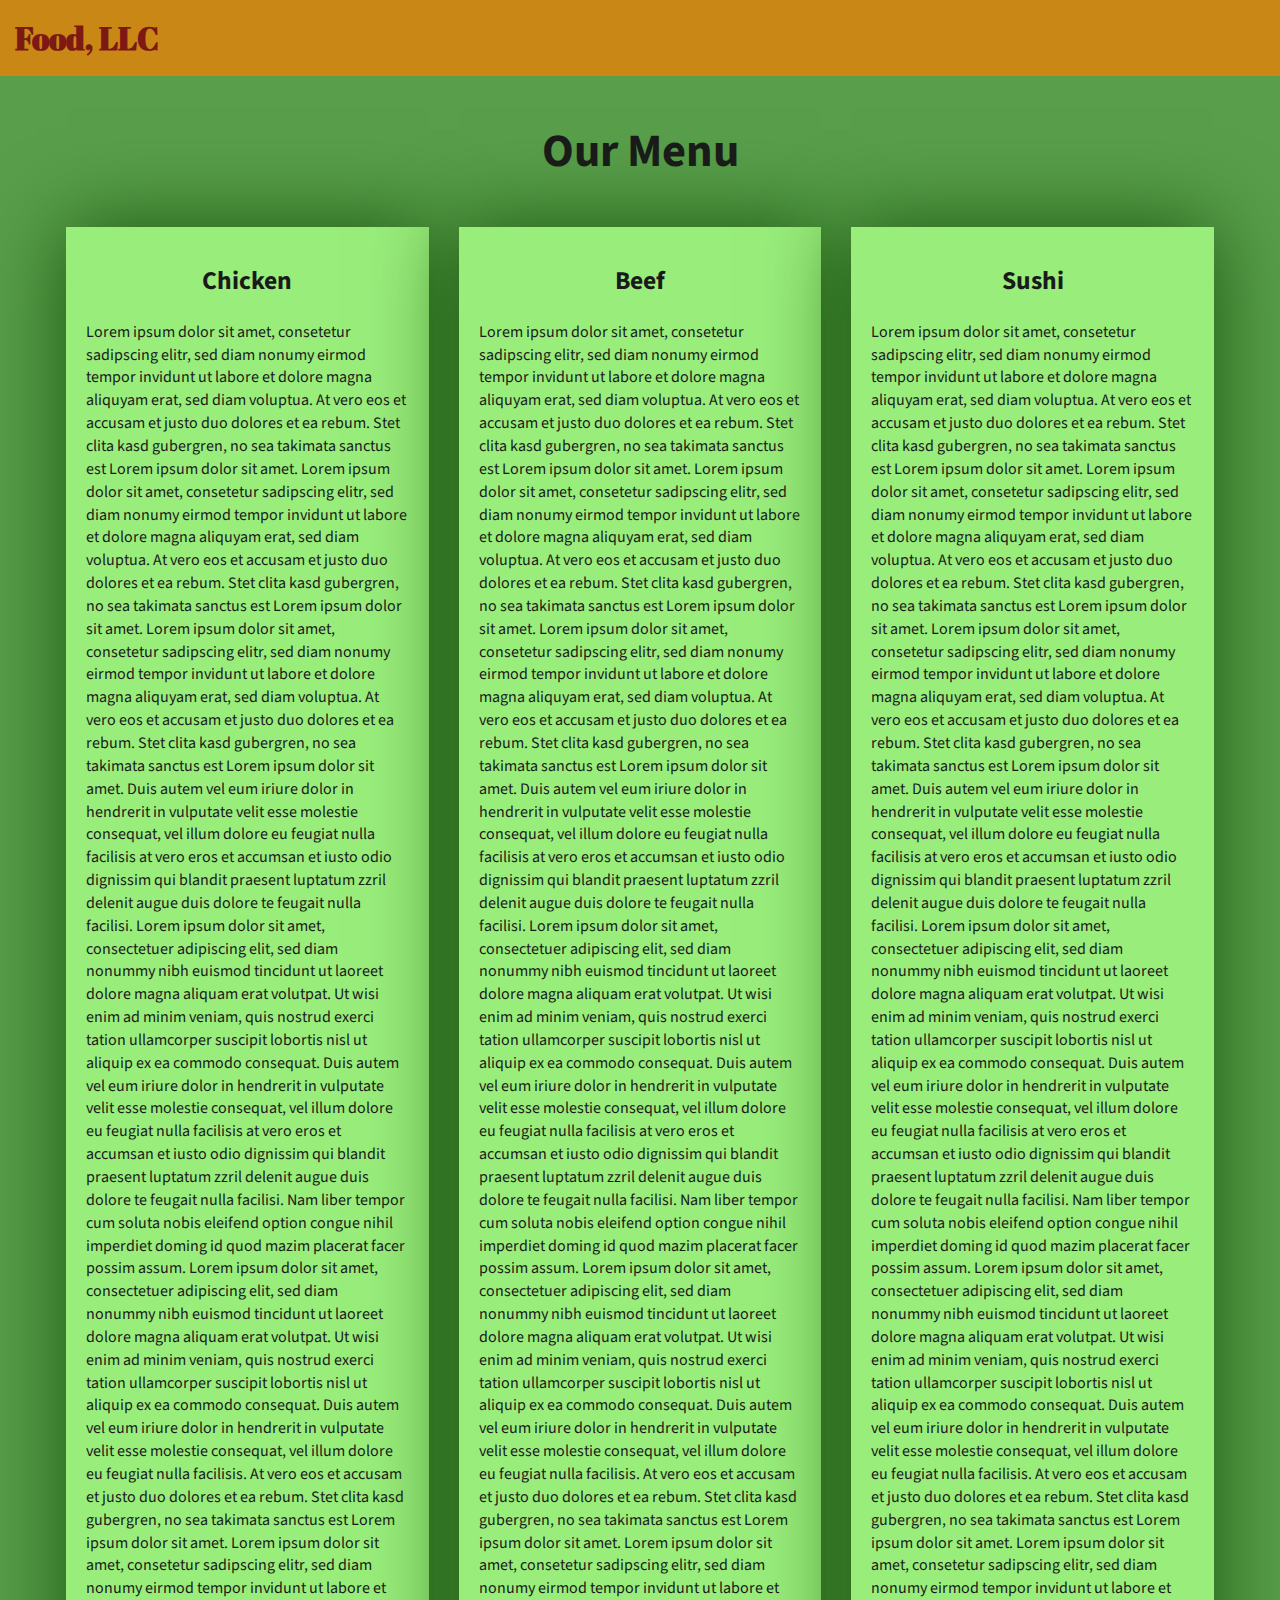
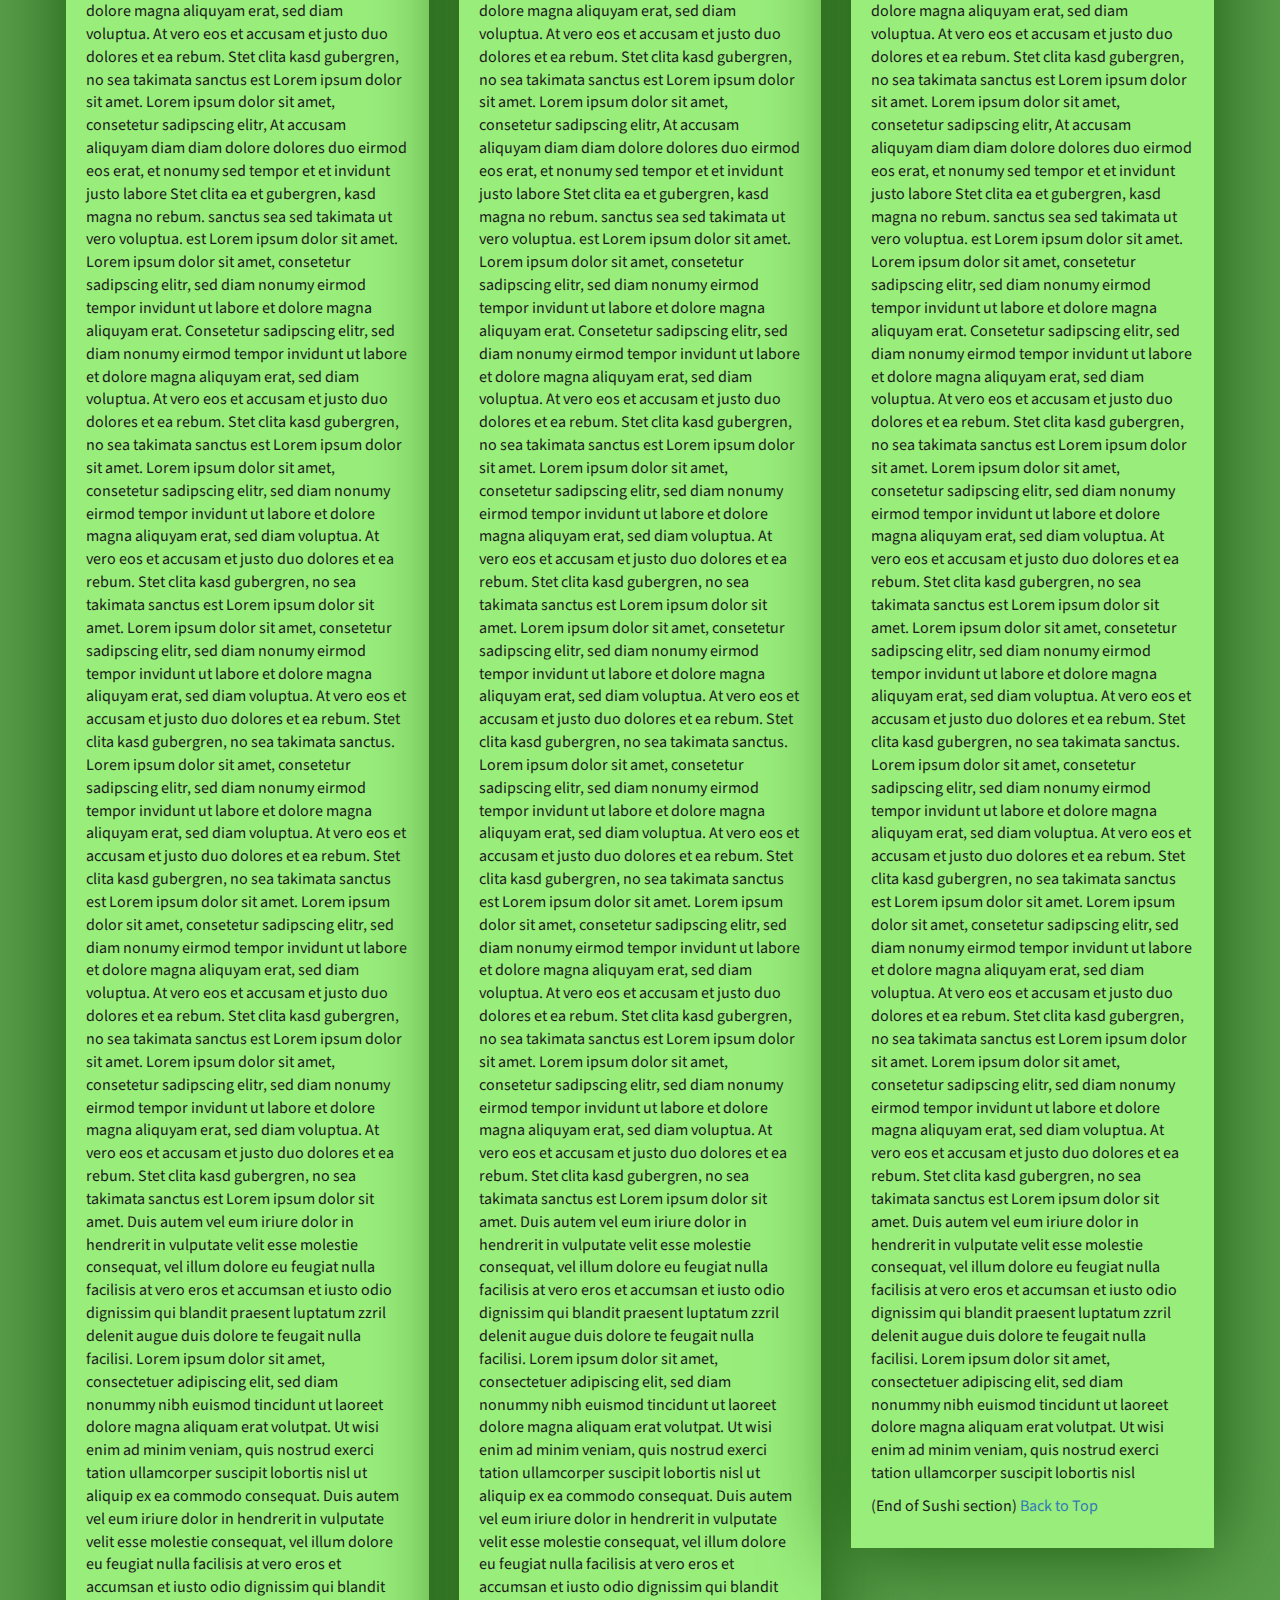
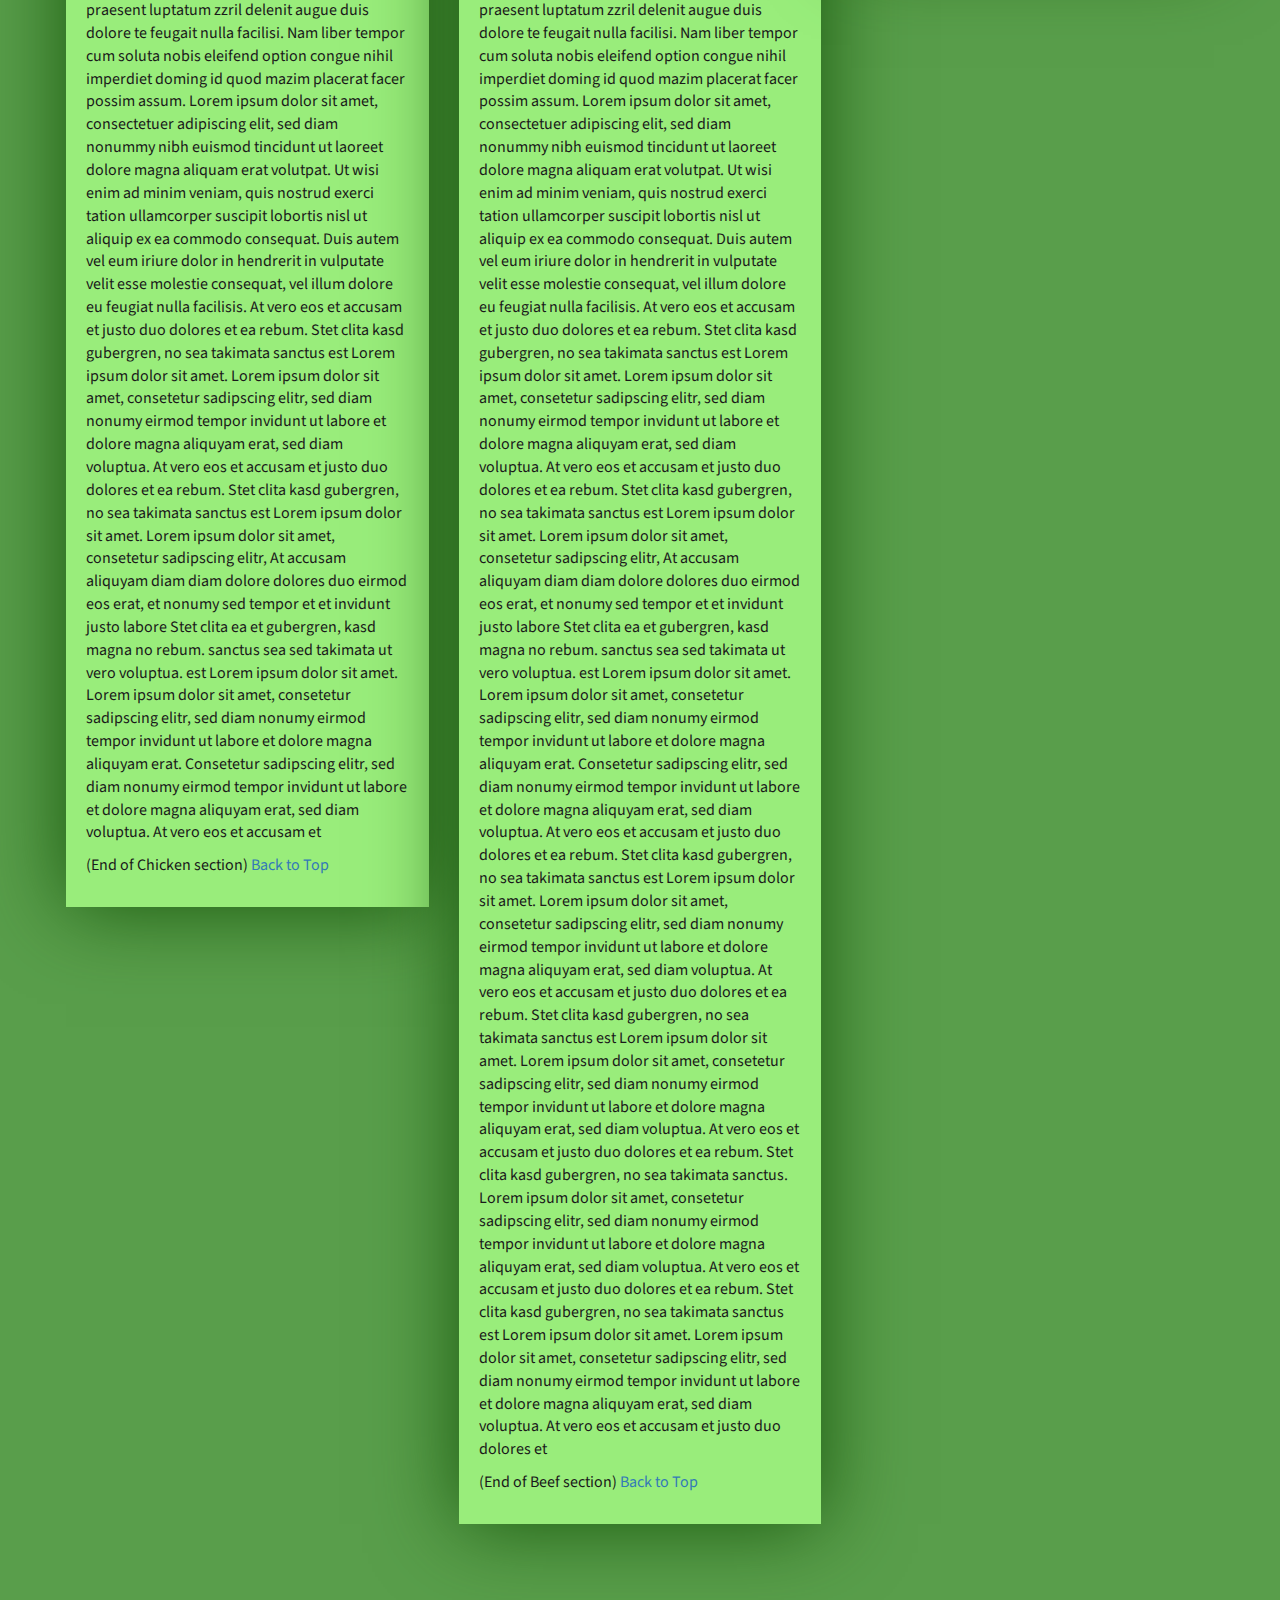
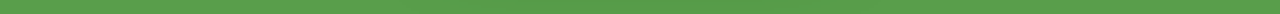
==== module-3-assignment/index.html @ 47052e74 "Assigment 3" ====
<!DOCTYPE html>
<html>

<head>
    <meta charset="utf-8">
    <meta http-equiv="X-UA-Compatible" content="IE=edge">
    <meta name="viewport" content="width=device-width, initial-scale=1">
    <title>Assignment Solution for Module 3</title>
    <link rel="stylesheet" href="css/bootstrap.min.css">
    <link rel="stylesheet" href="css/cssfile.css">
    <link href="https://fonts.googleapis.com/css?family=Source+Sans+Pro" rel="stylesheet">
    <link href="https://fonts.googleapis.com/css?family=Abril+Fatface" rel="stylesheet">

    <!-- HTML5 shim and Respond.js for IE8 support of HTML5 elements and media queries -->
    <!-- WARNING: Respond.js doesn't work if you view the page via file:// -->
    <!--[if lt IE 9]>
      <script src="https://oss.maxcdn.com/html5shiv/3.7.2/html5shiv.min.js"></script>
      <script src="https://oss.maxcdn.com/respond/1.4.2/respond.min.js"></script>
    <![endif]-->
</head>

<body>
    <header>
        <nav id="header-nav" class="navbar navbar-default">
            <div class="container-fluid">
                <div class="navbar-header">
                    <div class="navbar-brand">
                        <a href="index.html"><h1>Food, LLC</h1></a>
                    </div>

                    <button type="button" class="navbar-toggle collapsed visible-xs" data-toggle="collapse" data-target="#collapsable-nav" aria-expanded="false">
                        <span class="sr-only">Toggle navigation</span>
                        <span class="icon-bar"></span>
                        <span class="icon-bar"></span>
                        <span class="icon-bar"></span>
                    </button>
                </div>

                <div id="collapsable-nav" class="collapse navbar-collapse">
                    <ul id="nav-list" class="nav navbar-nav navbar-right visible-xs text-center">
                        <li>
                            <a href="#chicken-tile"><br class="hidden-xs"> Chicken</a>
                        </li>
                        <li>
                            <a href="#beef-tile"><br class="hidden-xs"> Beef</a>
                        </li>
                        <li>
                            <a href="#sushi-tile"><br class="hidden-xs"> Sushi</a>
                        </li>
                    </ul>
                </div>
            </div>
        </nav>
    </header>

    <div id="main-content" class="container">
        <h2 id="top-heading" class="text-center">Our Menu</h2>
        <div id="home-tiles" class="row">
            <div class="col-md-4 col-sm-6 col-xs-12">
                <div id="chicken-tile">
                    <section>
                        <h3 class="text-center">Chicken</h3>
                        <p>
                            Lorem ipsum dolor sit amet, consetetur sadipscing elitr, sed diam nonumy eirmod tempor invidunt ut labore et dolore magna aliquyam erat, sed diam voluptua. At vero eos et accusam et justo duo dolores et ea rebum. Stet clita kasd gubergren, no sea takimata
                            sanctus est Lorem ipsum dolor sit amet. Lorem ipsum dolor sit amet, consetetur sadipscing elitr, sed diam nonumy eirmod tempor invidunt ut labore et dolore magna aliquyam erat, sed diam voluptua. At vero eos et accusam et justo
                            duo dolores et ea rebum. Stet clita kasd gubergren, no sea takimata sanctus est Lorem ipsum dolor sit amet. Lorem ipsum dolor sit amet, consetetur sadipscing elitr, sed diam nonumy eirmod tempor invidunt ut labore et dolore
                            magna aliquyam erat, sed diam voluptua. At vero eos et accusam et justo duo dolores et ea rebum. Stet clita kasd gubergren, no sea takimata sanctus est Lorem ipsum dolor sit amet. Duis autem vel eum iriure dolor in hendrerit
                            in vulputate velit esse molestie consequat, vel illum dolore eu feugiat nulla facilisis at vero eros et accumsan et iusto odio dignissim qui blandit praesent luptatum zzril delenit augue duis dolore te feugait nulla facilisi.
                            Lorem ipsum dolor sit amet, consectetuer adipiscing elit, sed diam nonummy nibh euismod tincidunt ut laoreet dolore magna aliquam erat volutpat. Ut wisi enim ad minim veniam, quis nostrud exerci tation ullamcorper suscipit
                            lobortis nisl ut aliquip ex ea commodo consequat. Duis autem vel eum iriure dolor in hendrerit in vulputate velit esse molestie consequat, vel illum dolore eu feugiat nulla facilisis at vero eros et accumsan et iusto odio dignissim
                            qui blandit praesent luptatum zzril delenit augue duis dolore te feugait nulla facilisi. Nam liber tempor cum soluta nobis eleifend option congue nihil imperdiet doming id quod mazim placerat facer possim assum. Lorem ipsum
                            dolor sit amet, consectetuer adipiscing elit, sed diam nonummy nibh euismod tincidunt ut laoreet dolore magna aliquam erat volutpat. Ut wisi enim ad minim veniam, quis nostrud exerci tation ullamcorper suscipit lobortis nisl
                            ut aliquip ex ea commodo consequat. Duis autem vel eum iriure dolor in hendrerit in vulputate velit esse molestie consequat, vel illum dolore eu feugiat nulla facilisis. At vero eos et accusam et justo duo dolores et ea rebum.
                            Stet clita kasd gubergren, no sea takimata sanctus est Lorem ipsum dolor sit amet. Lorem ipsum dolor sit amet, consetetur sadipscing elitr, sed diam nonumy eirmod tempor invidunt ut labore et dolore magna aliquyam erat, sed
                            diam voluptua. At vero eos et accusam et justo duo dolores et ea rebum. Stet clita kasd gubergren, no sea takimata sanctus est Lorem ipsum dolor sit amet. Lorem ipsum dolor sit amet, consetetur sadipscing elitr, At accusam
                            aliquyam diam diam dolore dolores duo eirmod eos erat, et nonumy sed tempor et et invidunt justo labore Stet clita ea et gubergren, kasd magna no rebum. sanctus sea sed takimata ut vero voluptua. est Lorem ipsum dolor sit amet.
                            Lorem ipsum dolor sit amet, consetetur sadipscing elitr, sed diam nonumy eirmod tempor invidunt ut labore et dolore magna aliquyam erat. Consetetur sadipscing elitr, sed diam nonumy eirmod tempor invidunt ut labore et dolore
                            magna aliquyam erat, sed diam voluptua. At vero eos et accusam et justo duo dolores et ea rebum. Stet clita kasd gubergren, no sea takimata sanctus est Lorem ipsum dolor sit amet. Lorem ipsum dolor sit amet, consetetur sadipscing
                            elitr, sed diam nonumy eirmod tempor invidunt ut labore et dolore magna aliquyam erat, sed diam voluptua. At vero eos et accusam et justo duo dolores et ea rebum. Stet clita kasd gubergren, no sea takimata sanctus est Lorem
                            ipsum dolor sit amet. Lorem ipsum dolor sit amet, consetetur sadipscing elitr, sed diam nonumy eirmod tempor invidunt ut labore et dolore magna aliquyam erat, sed diam voluptua. At vero eos et accusam et justo duo dolores et
                            ea rebum. Stet clita kasd gubergren, no sea takimata sanctus. Lorem ipsum dolor sit amet, consetetur sadipscing elitr, sed diam nonumy eirmod tempor invidunt ut labore et dolore magna aliquyam erat, sed diam voluptua. At vero
                            eos et accusam et justo duo dolores et ea rebum. Stet clita kasd gubergren, no sea takimata sanctus est Lorem ipsum dolor sit amet. Lorem ipsum dolor sit amet, consetetur sadipscing elitr, sed diam nonumy eirmod tempor invidunt
                            ut labore et dolore magna aliquyam erat, sed diam voluptua. At vero eos et accusam et justo duo dolores et ea rebum. Stet clita kasd gubergren, no sea takimata sanctus est Lorem ipsum dolor sit amet. Lorem ipsum dolor sit amet,
                            consetetur sadipscing elitr, sed diam nonumy eirmod tempor invidunt ut labore et dolore magna aliquyam erat, sed diam voluptua. At vero eos et accusam et justo duo dolores et ea rebum. Stet clita kasd gubergren, no sea takimata
                            sanctus est Lorem ipsum dolor sit amet. Duis autem vel eum iriure dolor in hendrerit in vulputate velit esse molestie consequat, vel illum dolore eu feugiat nulla facilisis at vero eros et accumsan et iusto odio dignissim qui
                            blandit praesent luptatum zzril delenit augue duis dolore te feugait nulla facilisi. Lorem ipsum dolor sit amet, consectetuer adipiscing elit, sed diam nonummy nibh euismod tincidunt ut laoreet dolore magna aliquam erat volutpat.
                            Ut wisi enim ad minim veniam, quis nostrud exerci tation ullamcorper suscipit lobortis nisl ut aliquip ex ea commodo consequat. Duis autem vel eum iriure dolor in hendrerit in vulputate velit esse molestie consequat, vel illum
                            dolore eu feugiat nulla facilisis at vero eros et accumsan et iusto odio dignissim qui blandit praesent luptatum zzril delenit augue duis dolore te feugait nulla facilisi. Nam liber tempor cum soluta nobis eleifend option congue
                            nihil imperdiet doming id quod mazim placerat facer possim assum. Lorem ipsum dolor sit amet, consectetuer adipiscing elit, sed diam nonummy nibh euismod tincidunt ut laoreet dolore magna aliquam erat volutpat. Ut wisi enim
                            ad minim veniam, quis nostrud exerci tation ullamcorper suscipit lobortis nisl ut aliquip ex ea commodo consequat. Duis autem vel eum iriure dolor in hendrerit in vulputate velit esse molestie consequat, vel illum dolore eu
                            feugiat nulla facilisis. At vero eos et accusam et justo duo dolores et ea rebum. Stet clita kasd gubergren, no sea takimata sanctus est Lorem ipsum dolor sit amet. Lorem ipsum dolor sit amet, consetetur sadipscing elitr, sed
                            diam nonumy eirmod tempor invidunt ut labore et dolore magna aliquyam erat, sed diam voluptua. At vero eos et accusam et justo duo dolores et ea rebum. Stet clita kasd gubergren, no sea takimata sanctus est Lorem ipsum dolor
                            sit amet. Lorem ipsum dolor sit amet, consetetur sadipscing elitr, At accusam aliquyam diam diam dolore dolores duo eirmod eos erat, et nonumy sed tempor et et invidunt justo labore Stet clita ea et gubergren, kasd magna no
                            rebum. sanctus sea sed takimata ut vero voluptua. est Lorem ipsum dolor sit amet. Lorem ipsum dolor sit amet, consetetur sadipscing elitr, sed diam nonumy eirmod tempor invidunt ut labore et dolore magna aliquyam erat. Consetetur
                            sadipscing elitr, sed diam nonumy eirmod tempor invidunt ut labore et dolore magna aliquyam erat, sed diam voluptua. At vero eos et accusam et
                        </p>
                        <p>
                            (End of Chicken section) <a href="#top-heading">Back to Top</a>
                        </p>
                    </section>
                </div>
            </div>
            <div class="col-md-4 col-sm-6 col-xs-12">
                <div id="beef-tile">
                    <section>
                        <h3 class="text-center">Beef</h3>
                        <p>
                            Lorem ipsum dolor sit amet, consetetur sadipscing elitr, sed diam nonumy eirmod tempor invidunt ut labore et dolore magna aliquyam erat, sed diam voluptua. At vero eos et accusam et justo duo dolores et ea rebum. Stet clita kasd gubergren, no sea takimata
                            sanctus est Lorem ipsum dolor sit amet. Lorem ipsum dolor sit amet, consetetur sadipscing elitr, sed diam nonumy eirmod tempor invidunt ut labore et dolore magna aliquyam erat, sed diam voluptua. At vero eos et accusam et justo
                            duo dolores et ea rebum. Stet clita kasd gubergren, no sea takimata sanctus est Lorem ipsum dolor sit amet. Lorem ipsum dolor sit amet, consetetur sadipscing elitr, sed diam nonumy eirmod tempor invidunt ut labore et dolore
                            magna aliquyam erat, sed diam voluptua. At vero eos et accusam et justo duo dolores et ea rebum. Stet clita kasd gubergren, no sea takimata sanctus est Lorem ipsum dolor sit amet. Duis autem vel eum iriure dolor in hendrerit
                            in vulputate velit esse molestie consequat, vel illum dolore eu feugiat nulla facilisis at vero eros et accumsan et iusto odio dignissim qui blandit praesent luptatum zzril delenit augue duis dolore te feugait nulla facilisi.
                            Lorem ipsum dolor sit amet, consectetuer adipiscing elit, sed diam nonummy nibh euismod tincidunt ut laoreet dolore magna aliquam erat volutpat. Ut wisi enim ad minim veniam, quis nostrud exerci tation ullamcorper suscipit
                            lobortis nisl ut aliquip ex ea commodo consequat. Duis autem vel eum iriure dolor in hendrerit in vulputate velit esse molestie consequat, vel illum dolore eu feugiat nulla facilisis at vero eros et accumsan et iusto odio dignissim
                            qui blandit praesent luptatum zzril delenit augue duis dolore te feugait nulla facilisi. Nam liber tempor cum soluta nobis eleifend option congue nihil imperdiet doming id quod mazim placerat facer possim assum. Lorem ipsum
                            dolor sit amet, consectetuer adipiscing elit, sed diam nonummy nibh euismod tincidunt ut laoreet dolore magna aliquam erat volutpat. Ut wisi enim ad minim veniam, quis nostrud exerci tation ullamcorper suscipit lobortis nisl
                            ut aliquip ex ea commodo consequat. Duis autem vel eum iriure dolor in hendrerit in vulputate velit esse molestie consequat, vel illum dolore eu feugiat nulla facilisis. At vero eos et accusam et justo duo dolores et ea rebum.
                            Stet clita kasd gubergren, no sea takimata sanctus est Lorem ipsum dolor sit amet. Lorem ipsum dolor sit amet, consetetur sadipscing elitr, sed diam nonumy eirmod tempor invidunt ut labore et dolore magna aliquyam erat, sed
                            diam voluptua. At vero eos et accusam et justo duo dolores et ea rebum. Stet clita kasd gubergren, no sea takimata sanctus est Lorem ipsum dolor sit amet. Lorem ipsum dolor sit amet, consetetur sadipscing elitr, At accusam
                            aliquyam diam diam dolore dolores duo eirmod eos erat, et nonumy sed tempor et et invidunt justo labore Stet clita ea et gubergren, kasd magna no rebum. sanctus sea sed takimata ut vero voluptua. est Lorem ipsum dolor sit amet.
                            Lorem ipsum dolor sit amet, consetetur sadipscing elitr, sed diam nonumy eirmod tempor invidunt ut labore et dolore magna aliquyam erat. Consetetur sadipscing elitr, sed diam nonumy eirmod tempor invidunt ut labore et dolore
                            magna aliquyam erat, sed diam voluptua. At vero eos et accusam et justo duo dolores et ea rebum. Stet clita kasd gubergren, no sea takimata sanctus est Lorem ipsum dolor sit amet. Lorem ipsum dolor sit amet, consetetur sadipscing
                            elitr, sed diam nonumy eirmod tempor invidunt ut labore et dolore magna aliquyam erat, sed diam voluptua. At vero eos et accusam et justo duo dolores et ea rebum. Stet clita kasd gubergren, no sea takimata sanctus est Lorem
                            ipsum dolor sit amet. Lorem ipsum dolor sit amet, consetetur sadipscing elitr, sed diam nonumy eirmod tempor invidunt ut labore et dolore magna aliquyam erat, sed diam voluptua. At vero eos et accusam et justo duo dolores et
                            ea rebum. Stet clita kasd gubergren, no sea takimata sanctus. Lorem ipsum dolor sit amet, consetetur sadipscing elitr, sed diam nonumy eirmod tempor invidunt ut labore et dolore magna aliquyam erat, sed diam voluptua. At vero
                            eos et accusam et justo duo dolores et ea rebum. Stet clita kasd gubergren, no sea takimata sanctus est Lorem ipsum dolor sit amet. Lorem ipsum dolor sit amet, consetetur sadipscing elitr, sed diam nonumy eirmod tempor invidunt
                            ut labore et dolore magna aliquyam erat, sed diam voluptua. At vero eos et accusam et justo duo dolores et ea rebum. Stet clita kasd gubergren, no sea takimata sanctus est Lorem ipsum dolor sit amet. Lorem ipsum dolor sit amet,
                            consetetur sadipscing elitr, sed diam nonumy eirmod tempor invidunt ut labore et dolore magna aliquyam erat, sed diam voluptua. At vero eos et accusam et justo duo dolores et ea rebum. Stet clita kasd gubergren, no sea takimata
                            sanctus est Lorem ipsum dolor sit amet. Duis autem vel eum iriure dolor in hendrerit in vulputate velit esse molestie consequat, vel illum dolore eu feugiat nulla facilisis at vero eros et accumsan et iusto odio dignissim qui
                            blandit praesent luptatum zzril delenit augue duis dolore te feugait nulla facilisi. Lorem ipsum dolor sit amet, consectetuer adipiscing elit, sed diam nonummy nibh euismod tincidunt ut laoreet dolore magna aliquam erat volutpat.
                            Ut wisi enim ad minim veniam, quis nostrud exerci tation ullamcorper suscipit lobortis nisl ut aliquip ex ea commodo consequat. Duis autem vel eum iriure dolor in hendrerit in vulputate velit esse molestie consequat, vel illum
                            dolore eu feugiat nulla facilisis at vero eros et accumsan et iusto odio dignissim qui blandit praesent luptatum zzril delenit augue duis dolore te feugait nulla facilisi. Nam liber tempor cum soluta nobis eleifend option congue
                            nihil imperdiet doming id quod mazim placerat facer possim assum. Lorem ipsum dolor sit amet, consectetuer adipiscing elit, sed diam nonummy nibh euismod tincidunt ut laoreet dolore magna aliquam erat volutpat. Ut wisi enim
                            ad minim veniam, quis nostrud exerci tation ullamcorper suscipit lobortis nisl ut aliquip ex ea commodo consequat. Duis autem vel eum iriure dolor in hendrerit in vulputate velit esse molestie consequat, vel illum dolore eu
                            feugiat nulla facilisis. At vero eos et accusam et justo duo dolores et ea rebum. Stet clita kasd gubergren, no sea takimata sanctus est Lorem ipsum dolor sit amet. Lorem ipsum dolor sit amet, consetetur sadipscing elitr, sed
                            diam nonumy eirmod tempor invidunt ut labore et dolore magna aliquyam erat, sed diam voluptua. At vero eos et accusam et justo duo dolores et ea rebum. Stet clita kasd gubergren, no sea takimata sanctus est Lorem ipsum dolor
                            sit amet. Lorem ipsum dolor sit amet, consetetur sadipscing elitr, At accusam aliquyam diam diam dolore dolores duo eirmod eos erat, et nonumy sed tempor et et invidunt justo labore Stet clita ea et gubergren, kasd magna no
                            rebum. sanctus sea sed takimata ut vero voluptua. est Lorem ipsum dolor sit amet. Lorem ipsum dolor sit amet, consetetur sadipscing elitr, sed diam nonumy eirmod tempor invidunt ut labore et dolore magna aliquyam erat. Consetetur
                            sadipscing elitr, sed diam nonumy eirmod tempor invidunt ut labore et dolore magna aliquyam erat, sed diam voluptua. At vero eos et accusam et justo duo dolores et ea rebum. Stet clita kasd gubergren, no sea takimata sanctus
                            est Lorem ipsum dolor sit amet. Lorem ipsum dolor sit amet, consetetur sadipscing elitr, sed diam nonumy eirmod tempor invidunt ut labore et dolore magna aliquyam erat, sed diam voluptua. At vero eos et accusam et justo duo
                            dolores et ea rebum. Stet clita kasd gubergren, no sea takimata sanctus est Lorem ipsum dolor sit amet. Lorem ipsum dolor sit amet, consetetur sadipscing elitr, sed diam nonumy eirmod tempor invidunt ut labore et dolore magna
                            aliquyam erat, sed diam voluptua. At vero eos et accusam et justo duo dolores et ea rebum. Stet clita kasd gubergren, no sea takimata sanctus. Lorem ipsum dolor sit amet, consetetur sadipscing elitr, sed diam nonumy eirmod
                            tempor invidunt ut labore et dolore magna aliquyam erat, sed diam voluptua. At vero eos et accusam et justo duo dolores et ea rebum. Stet clita kasd gubergren, no sea takimata sanctus est Lorem ipsum dolor sit amet. Lorem ipsum
                            dolor sit amet, consetetur sadipscing elitr, sed diam nonumy eirmod tempor invidunt ut labore et dolore magna aliquyam erat, sed diam voluptua. At vero eos et accusam et justo duo dolores et
                        </p>
                        <p>
                            (End of Beef section) <a href="#top-heading">Back to Top</a>
                        </p>
                    </section>
                </div>
            </div>
            <!-- <div class="clearfix visible-md-block"></div> -->
            <div class="col-md-4 col-sm-12 col-xs-12">
                <div id="sushi-tile">
                    <section>
                        <h3 class="text-center">Sushi</h3>
                        <p>
                            Lorem ipsum dolor sit amet, consetetur sadipscing elitr, sed diam nonumy eirmod tempor invidunt ut labore et dolore magna aliquyam erat, sed diam voluptua. At vero eos et accusam et justo duo dolores et ea rebum. Stet clita kasd gubergren, no sea takimata
                            sanctus est Lorem ipsum dolor sit amet. Lorem ipsum dolor sit amet, consetetur sadipscing elitr, sed diam nonumy eirmod tempor invidunt ut labore et dolore magna aliquyam erat, sed diam voluptua. At vero eos et accusam et justo
                            duo dolores et ea rebum. Stet clita kasd gubergren, no sea takimata sanctus est Lorem ipsum dolor sit amet. Lorem ipsum dolor sit amet, consetetur sadipscing elitr, sed diam nonumy eirmod tempor invidunt ut labore et dolore
                            magna aliquyam erat, sed diam voluptua. At vero eos et accusam et justo duo dolores et ea rebum. Stet clita kasd gubergren, no sea takimata sanctus est Lorem ipsum dolor sit amet. Duis autem vel eum iriure dolor in hendrerit
                            in vulputate velit esse molestie consequat, vel illum dolore eu feugiat nulla facilisis at vero eros et accumsan et iusto odio dignissim qui blandit praesent luptatum zzril delenit augue duis dolore te feugait nulla facilisi.
                            Lorem ipsum dolor sit amet, consectetuer adipiscing elit, sed diam nonummy nibh euismod tincidunt ut laoreet dolore magna aliquam erat volutpat. Ut wisi enim ad minim veniam, quis nostrud exerci tation ullamcorper suscipit
                            lobortis nisl ut aliquip ex ea commodo consequat. Duis autem vel eum iriure dolor in hendrerit in vulputate velit esse molestie consequat, vel illum dolore eu feugiat nulla facilisis at vero eros et accumsan et iusto odio dignissim
                            qui blandit praesent luptatum zzril delenit augue duis dolore te feugait nulla facilisi. Nam liber tempor cum soluta nobis eleifend option congue nihil imperdiet doming id quod mazim placerat facer possim assum. Lorem ipsum
                            dolor sit amet, consectetuer adipiscing elit, sed diam nonummy nibh euismod tincidunt ut laoreet dolore magna aliquam erat volutpat. Ut wisi enim ad minim veniam, quis nostrud exerci tation ullamcorper suscipit lobortis nisl
                            ut aliquip ex ea commodo consequat. Duis autem vel eum iriure dolor in hendrerit in vulputate velit esse molestie consequat, vel illum dolore eu feugiat nulla facilisis. At vero eos et accusam et justo duo dolores et ea rebum.
                            Stet clita kasd gubergren, no sea takimata sanctus est Lorem ipsum dolor sit amet. Lorem ipsum dolor sit amet, consetetur sadipscing elitr, sed diam nonumy eirmod tempor invidunt ut labore et dolore magna aliquyam erat, sed
                            diam voluptua. At vero eos et accusam et justo duo dolores et ea rebum. Stet clita kasd gubergren, no sea takimata sanctus est Lorem ipsum dolor sit amet. Lorem ipsum dolor sit amet, consetetur sadipscing elitr, At accusam
                            aliquyam diam diam dolore dolores duo eirmod eos erat, et nonumy sed tempor et et invidunt justo labore Stet clita ea et gubergren, kasd magna no rebum. sanctus sea sed takimata ut vero voluptua. est Lorem ipsum dolor sit amet.
                            Lorem ipsum dolor sit amet, consetetur sadipscing elitr, sed diam nonumy eirmod tempor invidunt ut labore et dolore magna aliquyam erat. Consetetur sadipscing elitr, sed diam nonumy eirmod tempor invidunt ut labore et dolore
                            magna aliquyam erat, sed diam voluptua. At vero eos et accusam et justo duo dolores et ea rebum. Stet clita kasd gubergren, no sea takimata sanctus est Lorem ipsum dolor sit amet. Lorem ipsum dolor sit amet, consetetur sadipscing
                            elitr, sed diam nonumy eirmod tempor invidunt ut labore et dolore magna aliquyam erat, sed diam voluptua. At vero eos et accusam et justo duo dolores et ea rebum. Stet clita kasd gubergren, no sea takimata sanctus est Lorem
                            ipsum dolor sit amet. Lorem ipsum dolor sit amet, consetetur sadipscing elitr, sed diam nonumy eirmod tempor invidunt ut labore et dolore magna aliquyam erat, sed diam voluptua. At vero eos et accusam et justo duo dolores et
                            ea rebum. Stet clita kasd gubergren, no sea takimata sanctus. Lorem ipsum dolor sit amet, consetetur sadipscing elitr, sed diam nonumy eirmod tempor invidunt ut labore et dolore magna aliquyam erat, sed diam voluptua. At vero
                            eos et accusam et justo duo dolores et ea rebum. Stet clita kasd gubergren, no sea takimata sanctus est Lorem ipsum dolor sit amet. Lorem ipsum dolor sit amet, consetetur sadipscing elitr, sed diam nonumy eirmod tempor invidunt
                            ut labore et dolore magna aliquyam erat, sed diam voluptua. At vero eos et accusam et justo duo dolores et ea rebum. Stet clita kasd gubergren, no sea takimata sanctus est Lorem ipsum dolor sit amet. Lorem ipsum dolor sit amet,
                            consetetur sadipscing elitr, sed diam nonumy eirmod tempor invidunt ut labore et dolore magna aliquyam erat, sed diam voluptua. At vero eos et accusam et justo duo dolores et ea rebum. Stet clita kasd gubergren, no sea takimata
                            sanctus est Lorem ipsum dolor sit amet. Duis autem vel eum iriure dolor in hendrerit in vulputate velit esse molestie consequat, vel illum dolore eu feugiat nulla facilisis at vero eros et accumsan et iusto odio dignissim qui
                            blandit praesent luptatum zzril delenit augue duis dolore te feugait nulla facilisi. Lorem ipsum dolor sit amet, consectetuer adipiscing elit, sed diam nonummy nibh euismod tincidunt ut laoreet dolore magna aliquam erat volutpat.
                            Ut wisi enim ad minim veniam, quis nostrud exerci tation ullamcorper suscipit lobortis nisl
                        </p>
                        <p>
                            (End of Sushi section) <a href="#top-heading">Back to Top</a>
                        </p>
                    </section>
                </div>
            </div>
            <!-- <div class="clearfix visible-lg-block"></div> -->
        </div>
    </div>
    <div class="clearfix visible-lg-block"></div>


    <!-- jQuery (Bootstrap JS plugins depend on it) -->
    <script src="js/jquery-3.1.1.min.js"></script>
    <script src="js/bootstrap.min.js"></script>
    <!-- <script src="js/script.js"></script> -->

</body>

</html>
---- module-3-assignment/css/cssfile.css ----
body {
    font-size: 16px;
    font-family: 'Source Sans Pro', sans-serif;
    color: #1a1a1a;
    background-color: #599e4b;
}


/** HEADER **/

#header-nav {
    background-color: #c98715;
    border-radius: 0;
    border: 0;
}

#header-nav button {
    margin-top: 22px;
}

.navbar-default .navbar-toggle:focus, .navbar-default .navbar-toggle:hover {
    background-color: #fce29e;
}

.navbar-collapse {
    border-top: 0;
}

.navbar-brand, .navbar-nav li a {
    line-height: 76px;
    height: 76px;
    padding-top: 0;
}

.navbar-brand h1 {
    color: #7d1913;
    font-family: 'Abril Fatface', cursive;
    font-weight: bolder;
    font-size: 1.8em;
}

.navbar-brand a:hover {
    text-decoration: none;
    text-shadow: 1px 1px 1px #fe9797;
}

#nav-list {
    background-color: #e4af34;
}

#nav-list a {
    /*text-align: center;*/
    font-weight: bolder;
    color: #282828;
    font-size: 1.2em;
}

#nav-list a:hover {
    color: #202020;
    background-color: #fce29e;
}

.navbar-header button.navbar-toggle, .navbar-header .icon-bar {
    border: 1px solid #7d1913;
}


/** END HEADER */


/** HOME PAGE **/

#main-content {
    width: 92%;
    margin-bottom: 30px;
}

#main-content h2 {
    font-size: 2.9em;
    font-weight: bold;
    margin-top: 30px;
    margin-bottom: 50px;
}

#main-content h3 {
    font-size: 1.6em;
    font-weight: bold;
    margin-bottom: 1em;
}

#chicken-tile, #beef-tile, #sushi-tile {
    width: 100%;
    padding: 20px;
    background-color: #99ed7b;
    margin-bottom: 60px;
    box-shadow: 0 0 80px #18580b;
}


/** END HOME PAGE **/
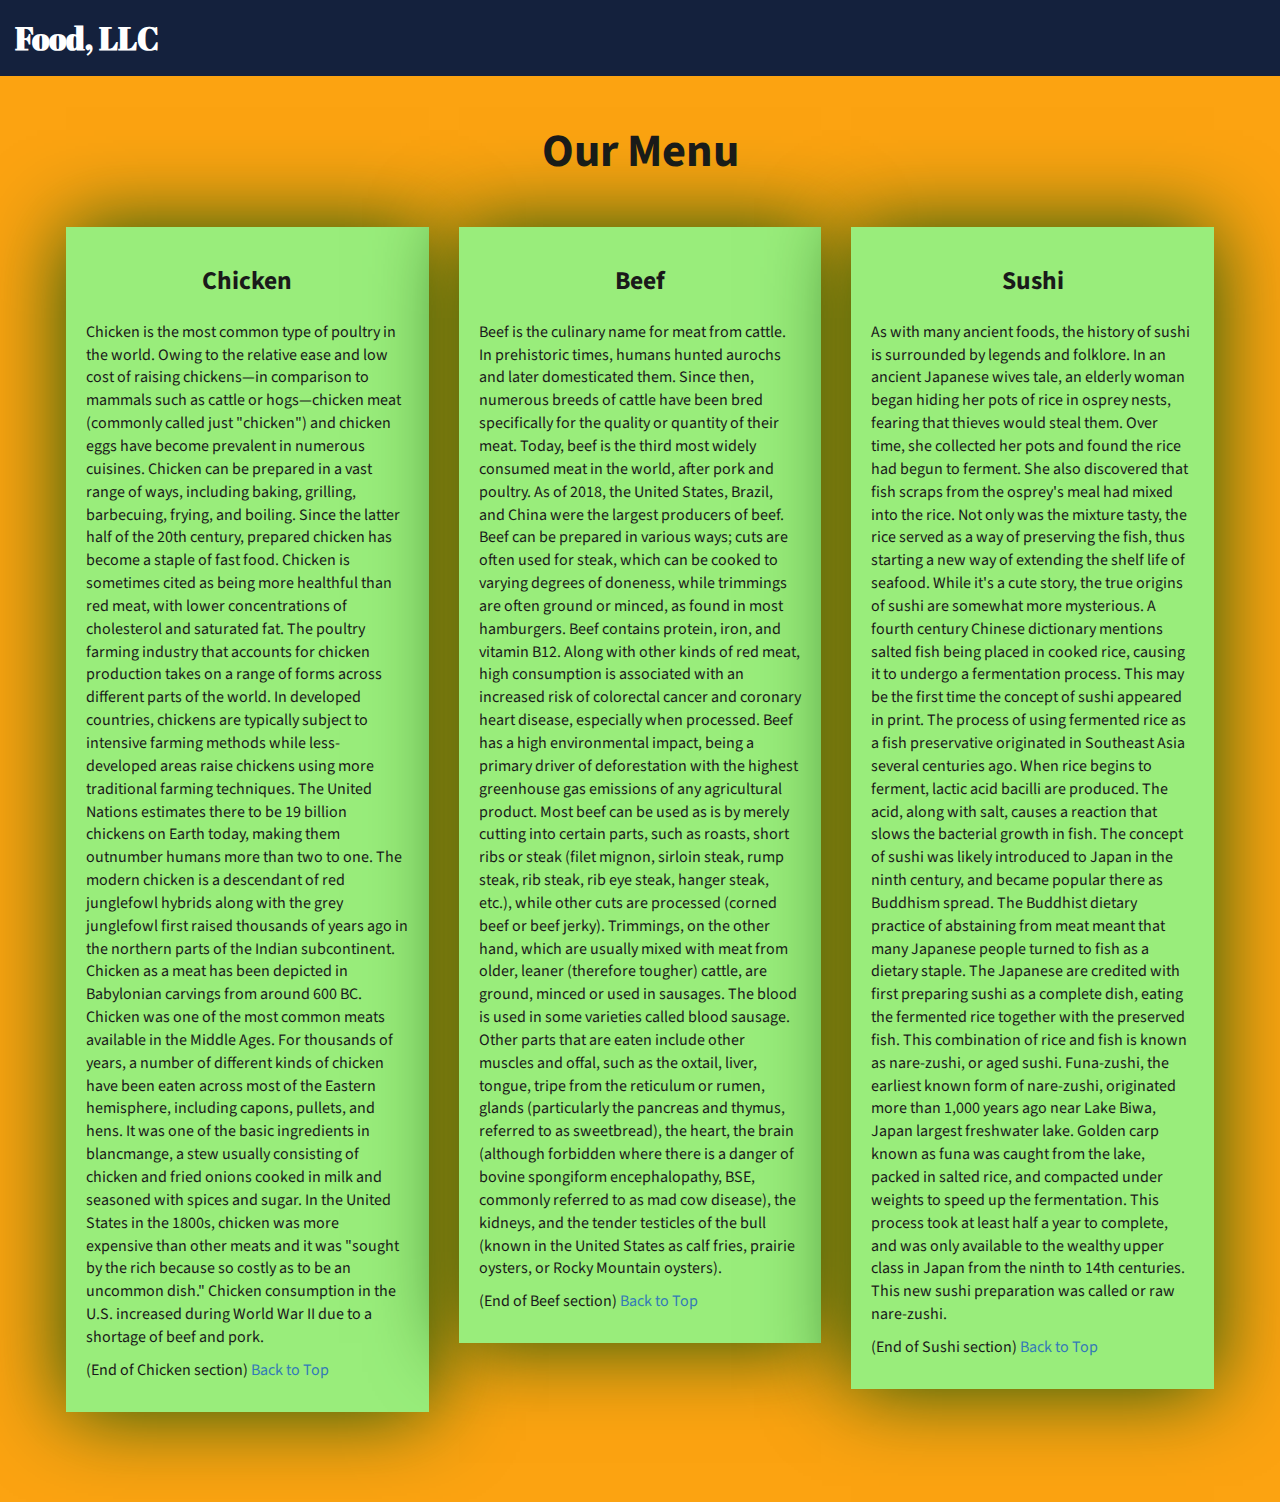
==== commit 2ac334ac: "Assignment 3" ====
--- a/module-3-assignment/index.html
+++ b/module-3-assignment/index.html
@@ -61,38 +61,17 @@
                     <section>
                         <h3 class="text-center">Chicken</h3>
                         <p>
-                            Lorem ipsum dolor sit amet, consetetur sadipscing elitr, sed diam nonumy eirmod tempor invidunt ut labore et dolore magna aliquyam erat, sed diam voluptua. At vero eos et accusam et justo duo dolores et ea rebum. Stet clita kasd gubergren, no sea takimata
-                            sanctus est Lorem ipsum dolor sit amet. Lorem ipsum dolor sit amet, consetetur sadipscing elitr, sed diam nonumy eirmod tempor invidunt ut labore et dolore magna aliquyam erat, sed diam voluptua. At vero eos et accusam et justo
-                            duo dolores et ea rebum. Stet clita kasd gubergren, no sea takimata sanctus est Lorem ipsum dolor sit amet. Lorem ipsum dolor sit amet, consetetur sadipscing elitr, sed diam nonumy eirmod tempor invidunt ut labore et dolore
-                            magna aliquyam erat, sed diam voluptua. At vero eos et accusam et justo duo dolores et ea rebum. Stet clita kasd gubergren, no sea takimata sanctus est Lorem ipsum dolor sit amet. Duis autem vel eum iriure dolor in hendrerit
-                            in vulputate velit esse molestie consequat, vel illum dolore eu feugiat nulla facilisis at vero eros et accumsan et iusto odio dignissim qui blandit praesent luptatum zzril delenit augue duis dolore te feugait nulla facilisi.
-                            Lorem ipsum dolor sit amet, consectetuer adipiscing elit, sed diam nonummy nibh euismod tincidunt ut laoreet dolore magna aliquam erat volutpat. Ut wisi enim ad minim veniam, quis nostrud exerci tation ullamcorper suscipit
-                            lobortis nisl ut aliquip ex ea commodo consequat. Duis autem vel eum iriure dolor in hendrerit in vulputate velit esse molestie consequat, vel illum dolore eu feugiat nulla facilisis at vero eros et accumsan et iusto odio dignissim
-                            qui blandit praesent luptatum zzril delenit augue duis dolore te feugait nulla facilisi. Nam liber tempor cum soluta nobis eleifend option congue nihil imperdiet doming id quod mazim placerat facer possim assum. Lorem ipsum
-                            dolor sit amet, consectetuer adipiscing elit, sed diam nonummy nibh euismod tincidunt ut laoreet dolore magna aliquam erat volutpat. Ut wisi enim ad minim veniam, quis nostrud exerci tation ullamcorper suscipit lobortis nisl
-                            ut aliquip ex ea commodo consequat. Duis autem vel eum iriure dolor in hendrerit in vulputate velit esse molestie consequat, vel illum dolore eu feugiat nulla facilisis. At vero eos et accusam et justo duo dolores et ea rebum.
-                            Stet clita kasd gubergren, no sea takimata sanctus est Lorem ipsum dolor sit amet. Lorem ipsum dolor sit amet, consetetur sadipscing elitr, sed diam nonumy eirmod tempor invidunt ut labore et dolore magna aliquyam erat, sed
-                            diam voluptua. At vero eos et accusam et justo duo dolores et ea rebum. Stet clita kasd gubergren, no sea takimata sanctus est Lorem ipsum dolor sit amet. Lorem ipsum dolor sit amet, consetetur sadipscing elitr, At accusam
-                            aliquyam diam diam dolore dolores duo eirmod eos erat, et nonumy sed tempor et et invidunt justo labore Stet clita ea et gubergren, kasd magna no rebum. sanctus sea sed takimata ut vero voluptua. est Lorem ipsum dolor sit amet.
-                            Lorem ipsum dolor sit amet, consetetur sadipscing elitr, sed diam nonumy eirmod tempor invidunt ut labore et dolore magna aliquyam erat. Consetetur sadipscing elitr, sed diam nonumy eirmod tempor invidunt ut labore et dolore
-                            magna aliquyam erat, sed diam voluptua. At vero eos et accusam et justo duo dolores et ea rebum. Stet clita kasd gubergren, no sea takimata sanctus est Lorem ipsum dolor sit amet. Lorem ipsum dolor sit amet, consetetur sadipscing
-                            elitr, sed diam nonumy eirmod tempor invidunt ut labore et dolore magna aliquyam erat, sed diam voluptua. At vero eos et accusam et justo duo dolores et ea rebum. Stet clita kasd gubergren, no sea takimata sanctus est Lorem
-                            ipsum dolor sit amet. Lorem ipsum dolor sit amet, consetetur sadipscing elitr, sed diam nonumy eirmod tempor invidunt ut labore et dolore magna aliquyam erat, sed diam voluptua. At vero eos et accusam et justo duo dolores et
-                            ea rebum. Stet clita kasd gubergren, no sea takimata sanctus. Lorem ipsum dolor sit amet, consetetur sadipscing elitr, sed diam nonumy eirmod tempor invidunt ut labore et dolore magna aliquyam erat, sed diam voluptua. At vero
-                            eos et accusam et justo duo dolores et ea rebum. Stet clita kasd gubergren, no sea takimata sanctus est Lorem ipsum dolor sit amet. Lorem ipsum dolor sit amet, consetetur sadipscing elitr, sed diam nonumy eirmod tempor invidunt
-                            ut labore et dolore magna aliquyam erat, sed diam voluptua. At vero eos et accusam et justo duo dolores et ea rebum. Stet clita kasd gubergren, no sea takimata sanctus est Lorem ipsum dolor sit amet. Lorem ipsum dolor sit amet,
-                            consetetur sadipscing elitr, sed diam nonumy eirmod tempor invidunt ut labore et dolore magna aliquyam erat, sed diam voluptua. At vero eos et accusam et justo duo dolores et ea rebum. Stet clita kasd gubergren, no sea takimata
-                            sanctus est Lorem ipsum dolor sit amet. Duis autem vel eum iriure dolor in hendrerit in vulputate velit esse molestie consequat, vel illum dolore eu feugiat nulla facilisis at vero eros et accumsan et iusto odio dignissim qui
-                            blandit praesent luptatum zzril delenit augue duis dolore te feugait nulla facilisi. Lorem ipsum dolor sit amet, consectetuer adipiscing elit, sed diam nonummy nibh euismod tincidunt ut laoreet dolore magna aliquam erat volutpat.
-                            Ut wisi enim ad minim veniam, quis nostrud exerci tation ullamcorper suscipit lobortis nisl ut aliquip ex ea commodo consequat. Duis autem vel eum iriure dolor in hendrerit in vulputate velit esse molestie consequat, vel illum
-                            dolore eu feugiat nulla facilisis at vero eros et accumsan et iusto odio dignissim qui blandit praesent luptatum zzril delenit augue duis dolore te feugait nulla facilisi. Nam liber tempor cum soluta nobis eleifend option congue
-                            nihil imperdiet doming id quod mazim placerat facer possim assum. Lorem ipsum dolor sit amet, consectetuer adipiscing elit, sed diam nonummy nibh euismod tincidunt ut laoreet dolore magna aliquam erat volutpat. Ut wisi enim
-                            ad minim veniam, quis nostrud exerci tation ullamcorper suscipit lobortis nisl ut aliquip ex ea commodo consequat. Duis autem vel eum iriure dolor in hendrerit in vulputate velit esse molestie consequat, vel illum dolore eu
-                            feugiat nulla facilisis. At vero eos et accusam et justo duo dolores et ea rebum. Stet clita kasd gubergren, no sea takimata sanctus est Lorem ipsum dolor sit amet. Lorem ipsum dolor sit amet, consetetur sadipscing elitr, sed
-                            diam nonumy eirmod tempor invidunt ut labore et dolore magna aliquyam erat, sed diam voluptua. At vero eos et accusam et justo duo dolores et ea rebum. Stet clita kasd gubergren, no sea takimata sanctus est Lorem ipsum dolor
-                            sit amet. Lorem ipsum dolor sit amet, consetetur sadipscing elitr, At accusam aliquyam diam diam dolore dolores duo eirmod eos erat, et nonumy sed tempor et et invidunt justo labore Stet clita ea et gubergren, kasd magna no
-                            rebum. sanctus sea sed takimata ut vero voluptua. est Lorem ipsum dolor sit amet. Lorem ipsum dolor sit amet, consetetur sadipscing elitr, sed diam nonumy eirmod tempor invidunt ut labore et dolore magna aliquyam erat. Consetetur
-                            sadipscing elitr, sed diam nonumy eirmod tempor invidunt ut labore et dolore magna aliquyam erat, sed diam voluptua. At vero eos et accusam et
+Chicken is the most common type of poultry in the world. Owing to the relative ease and low cost of raising chickens—in comparison to mammals such as cattle or hogs—chicken meat (commonly called just "chicken") and chicken eggs have become prevalent in numerous cuisines.
+
+Chicken can be prepared in a vast range of ways, including baking, grilling, barbecuing, frying, and boiling. Since the latter half of the 20th century, prepared chicken has become a staple of fast food. Chicken is sometimes cited as being more healthful than red meat, with lower concentrations of cholesterol and saturated fat.
+
+The poultry farming industry that accounts for chicken production takes on a range of forms across different parts of the world. In developed countries, chickens are typically subject to intensive farming methods while less-developed areas raise chickens using more traditional farming techniques. The United Nations estimates there to be 19 billion chickens on Earth today, making them outnumber humans more than two to one.
+
+The modern chicken is a descendant of red junglefowl hybrids along with the grey junglefowl first raised thousands of years ago in the northern parts of the Indian subcontinent.
+
+Chicken as a meat has been depicted in Babylonian carvings from around 600 BC. Chicken was one of the most common meats available in the Middle Ages. For thousands of years, a number of different kinds of chicken have been eaten across most of the Eastern hemisphere, including capons, pullets, and hens. It was one of the basic ingredients in blancmange, a stew usually consisting of chicken and fried onions cooked in milk and seasoned with spices and sugar.
+
+In the United States in the 1800s, chicken was more expensive than other meats and it was "sought by the rich because so costly as to be an uncommon dish." Chicken consumption in the U.S. increased during World War II due to a shortage of beef and pork.
                         </p>
                         <p>
                             (End of Chicken section) <a href="#top-heading">Back to Top</a>
@@ -105,43 +84,15 @@
                     <section>
                         <h3 class="text-center">Beef</h3>
                         <p>
-                            Lorem ipsum dolor sit amet, consetetur sadipscing elitr, sed diam nonumy eirmod tempor invidunt ut labore et dolore magna aliquyam erat, sed diam voluptua. At vero eos et accusam et justo duo dolores et ea rebum. Stet clita kasd gubergren, no sea takimata
-                            sanctus est Lorem ipsum dolor sit amet. Lorem ipsum dolor sit amet, consetetur sadipscing elitr, sed diam nonumy eirmod tempor invidunt ut labore et dolore magna aliquyam erat, sed diam voluptua. At vero eos et accusam et justo
-                            duo dolores et ea rebum. Stet clita kasd gubergren, no sea takimata sanctus est Lorem ipsum dolor sit amet. Lorem ipsum dolor sit amet, consetetur sadipscing elitr, sed diam nonumy eirmod tempor invidunt ut labore et dolore
-                            magna aliquyam erat, sed diam voluptua. At vero eos et accusam et justo duo dolores et ea rebum. Stet clita kasd gubergren, no sea takimata sanctus est Lorem ipsum dolor sit amet. Duis autem vel eum iriure dolor in hendrerit
-                            in vulputate velit esse molestie consequat, vel illum dolore eu feugiat nulla facilisis at vero eros et accumsan et iusto odio dignissim qui blandit praesent luptatum zzril delenit augue duis dolore te feugait nulla facilisi.
-                            Lorem ipsum dolor sit amet, consectetuer adipiscing elit, sed diam nonummy nibh euismod tincidunt ut laoreet dolore magna aliquam erat volutpat. Ut wisi enim ad minim veniam, quis nostrud exerci tation ullamcorper suscipit
-                            lobortis nisl ut aliquip ex ea commodo consequat. Duis autem vel eum iriure dolor in hendrerit in vulputate velit esse molestie consequat, vel illum dolore eu feugiat nulla facilisis at vero eros et accumsan et iusto odio dignissim
-                            qui blandit praesent luptatum zzril delenit augue duis dolore te feugait nulla facilisi. Nam liber tempor cum soluta nobis eleifend option congue nihil imperdiet doming id quod mazim placerat facer possim assum. Lorem ipsum
-                            dolor sit amet, consectetuer adipiscing elit, sed diam nonummy nibh euismod tincidunt ut laoreet dolore magna aliquam erat volutpat. Ut wisi enim ad minim veniam, quis nostrud exerci tation ullamcorper suscipit lobortis nisl
-                            ut aliquip ex ea commodo consequat. Duis autem vel eum iriure dolor in hendrerit in vulputate velit esse molestie consequat, vel illum dolore eu feugiat nulla facilisis. At vero eos et accusam et justo duo dolores et ea rebum.
-                            Stet clita kasd gubergren, no sea takimata sanctus est Lorem ipsum dolor sit amet. Lorem ipsum dolor sit amet, consetetur sadipscing elitr, sed diam nonumy eirmod tempor invidunt ut labore et dolore magna aliquyam erat, sed
-                            diam voluptua. At vero eos et accusam et justo duo dolores et ea rebum. Stet clita kasd gubergren, no sea takimata sanctus est Lorem ipsum dolor sit amet. Lorem ipsum dolor sit amet, consetetur sadipscing elitr, At accusam
-                            aliquyam diam diam dolore dolores duo eirmod eos erat, et nonumy sed tempor et et invidunt justo labore Stet clita ea et gubergren, kasd magna no rebum. sanctus sea sed takimata ut vero voluptua. est Lorem ipsum dolor sit amet.
-                            Lorem ipsum dolor sit amet, consetetur sadipscing elitr, sed diam nonumy eirmod tempor invidunt ut labore et dolore magna aliquyam erat. Consetetur sadipscing elitr, sed diam nonumy eirmod tempor invidunt ut labore et dolore
-                            magna aliquyam erat, sed diam voluptua. At vero eos et accusam et justo duo dolores et ea rebum. Stet clita kasd gubergren, no sea takimata sanctus est Lorem ipsum dolor sit amet. Lorem ipsum dolor sit amet, consetetur sadipscing
-                            elitr, sed diam nonumy eirmod tempor invidunt ut labore et dolore magna aliquyam erat, sed diam voluptua. At vero eos et accusam et justo duo dolores et ea rebum. Stet clita kasd gubergren, no sea takimata sanctus est Lorem
-                            ipsum dolor sit amet. Lorem ipsum dolor sit amet, consetetur sadipscing elitr, sed diam nonumy eirmod tempor invidunt ut labore et dolore magna aliquyam erat, sed diam voluptua. At vero eos et accusam et justo duo dolores et
-                            ea rebum. Stet clita kasd gubergren, no sea takimata sanctus. Lorem ipsum dolor sit amet, consetetur sadipscing elitr, sed diam nonumy eirmod tempor invidunt ut labore et dolore magna aliquyam erat, sed diam voluptua. At vero
-                            eos et accusam et justo duo dolores et ea rebum. Stet clita kasd gubergren, no sea takimata sanctus est Lorem ipsum dolor sit amet. Lorem ipsum dolor sit amet, consetetur sadipscing elitr, sed diam nonumy eirmod tempor invidunt
-                            ut labore et dolore magna aliquyam erat, sed diam voluptua. At vero eos et accusam et justo duo dolores et ea rebum. Stet clita kasd gubergren, no sea takimata sanctus est Lorem ipsum dolor sit amet. Lorem ipsum dolor sit amet,
-                            consetetur sadipscing elitr, sed diam nonumy eirmod tempor invidunt ut labore et dolore magna aliquyam erat, sed diam voluptua. At vero eos et accusam et justo duo dolores et ea rebum. Stet clita kasd gubergren, no sea takimata
-                            sanctus est Lorem ipsum dolor sit amet. Duis autem vel eum iriure dolor in hendrerit in vulputate velit esse molestie consequat, vel illum dolore eu feugiat nulla facilisis at vero eros et accumsan et iusto odio dignissim qui
-                            blandit praesent luptatum zzril delenit augue duis dolore te feugait nulla facilisi. Lorem ipsum dolor sit amet, consectetuer adipiscing elit, sed diam nonummy nibh euismod tincidunt ut laoreet dolore magna aliquam erat volutpat.
-                            Ut wisi enim ad minim veniam, quis nostrud exerci tation ullamcorper suscipit lobortis nisl ut aliquip ex ea commodo consequat. Duis autem vel eum iriure dolor in hendrerit in vulputate velit esse molestie consequat, vel illum
-                            dolore eu feugiat nulla facilisis at vero eros et accumsan et iusto odio dignissim qui blandit praesent luptatum zzril delenit augue duis dolore te feugait nulla facilisi. Nam liber tempor cum soluta nobis eleifend option congue
-                            nihil imperdiet doming id quod mazim placerat facer possim assum. Lorem ipsum dolor sit amet, consectetuer adipiscing elit, sed diam nonummy nibh euismod tincidunt ut laoreet dolore magna aliquam erat volutpat. Ut wisi enim
-                            ad minim veniam, quis nostrud exerci tation ullamcorper suscipit lobortis nisl ut aliquip ex ea commodo consequat. Duis autem vel eum iriure dolor in hendrerit in vulputate velit esse molestie consequat, vel illum dolore eu
-                            feugiat nulla facilisis. At vero eos et accusam et justo duo dolores et ea rebum. Stet clita kasd gubergren, no sea takimata sanctus est Lorem ipsum dolor sit amet. Lorem ipsum dolor sit amet, consetetur sadipscing elitr, sed
-                            diam nonumy eirmod tempor invidunt ut labore et dolore magna aliquyam erat, sed diam voluptua. At vero eos et accusam et justo duo dolores et ea rebum. Stet clita kasd gubergren, no sea takimata sanctus est Lorem ipsum dolor
-                            sit amet. Lorem ipsum dolor sit amet, consetetur sadipscing elitr, At accusam aliquyam diam diam dolore dolores duo eirmod eos erat, et nonumy sed tempor et et invidunt justo labore Stet clita ea et gubergren, kasd magna no
-                            rebum. sanctus sea sed takimata ut vero voluptua. est Lorem ipsum dolor sit amet. Lorem ipsum dolor sit amet, consetetur sadipscing elitr, sed diam nonumy eirmod tempor invidunt ut labore et dolore magna aliquyam erat. Consetetur
-                            sadipscing elitr, sed diam nonumy eirmod tempor invidunt ut labore et dolore magna aliquyam erat, sed diam voluptua. At vero eos et accusam et justo duo dolores et ea rebum. Stet clita kasd gubergren, no sea takimata sanctus
-                            est Lorem ipsum dolor sit amet. Lorem ipsum dolor sit amet, consetetur sadipscing elitr, sed diam nonumy eirmod tempor invidunt ut labore et dolore magna aliquyam erat, sed diam voluptua. At vero eos et accusam et justo duo
-                            dolores et ea rebum. Stet clita kasd gubergren, no sea takimata sanctus est Lorem ipsum dolor sit amet. Lorem ipsum dolor sit amet, consetetur sadipscing elitr, sed diam nonumy eirmod tempor invidunt ut labore et dolore magna
-                            aliquyam erat, sed diam voluptua. At vero eos et accusam et justo duo dolores et ea rebum. Stet clita kasd gubergren, no sea takimata sanctus. Lorem ipsum dolor sit amet, consetetur sadipscing elitr, sed diam nonumy eirmod
-                            tempor invidunt ut labore et dolore magna aliquyam erat, sed diam voluptua. At vero eos et accusam et justo duo dolores et ea rebum. Stet clita kasd gubergren, no sea takimata sanctus est Lorem ipsum dolor sit amet. Lorem ipsum
-                            dolor sit amet, consetetur sadipscing elitr, sed diam nonumy eirmod tempor invidunt ut labore et dolore magna aliquyam erat, sed diam voluptua. At vero eos et accusam et justo duo dolores et
+Beef is the culinary name for meat from cattle.
+
+In prehistoric times, humans hunted aurochs and later domesticated them. Since then, numerous breeds of cattle have been bred specifically for the quality or quantity of their meat. Today, beef is the third most widely consumed meat in the world, after pork and poultry. As of 2018, the United States, Brazil, and China were the largest producers of beef.
+
+Beef can be prepared in various ways; cuts are often used for steak, which can be cooked to varying degrees of doneness, while trimmings are often ground or minced, as found in most hamburgers. Beef contains protein, iron, and vitamin B12. Along with other kinds of red meat, high consumption is associated with an increased risk of colorectal cancer and coronary heart disease, especially when processed. Beef has a high environmental impact, being a primary driver of deforestation with the highest greenhouse gas emissions of any agricultural product.
+
+Most beef can be used as is by merely cutting into certain parts, such as roasts, short ribs or steak (filet mignon, sirloin steak, rump steak, rib steak, rib eye steak, hanger steak, etc.), while other cuts are processed (corned beef or beef jerky). Trimmings, on the other hand, which are usually mixed with meat from older, leaner (therefore tougher) cattle, are ground, minced or used in sausages. The blood is used in some varieties called blood sausage. Other parts that are eaten include other muscles and offal, such as the oxtail, liver, tongue, tripe from the reticulum or rumen, glands (particularly the pancreas and thymus, referred to as sweetbread), the heart, the brain (although forbidden where there is a danger of bovine spongiform encephalopathy, BSE, commonly referred to as mad cow disease), the kidneys, and the tender testicles of the bull (known in the United States as calf fries, prairie oysters, or Rocky Mountain oysters).
+
+
                         </p>
                         <p>
                             (End of Beef section) <a href="#top-heading">Back to Top</a>
@@ -155,30 +106,15 @@
                     <section>
                         <h3 class="text-center">Sushi</h3>
                         <p>
-                            Lorem ipsum dolor sit amet, consetetur sadipscing elitr, sed diam nonumy eirmod tempor invidunt ut labore et dolore magna aliquyam erat, sed diam voluptua. At vero eos et accusam et justo duo dolores et ea rebum. Stet clita kasd gubergren, no sea takimata
-                            sanctus est Lorem ipsum dolor sit amet. Lorem ipsum dolor sit amet, consetetur sadipscing elitr, sed diam nonumy eirmod tempor invidunt ut labore et dolore magna aliquyam erat, sed diam voluptua. At vero eos et accusam et justo
-                            duo dolores et ea rebum. Stet clita kasd gubergren, no sea takimata sanctus est Lorem ipsum dolor sit amet. Lorem ipsum dolor sit amet, consetetur sadipscing elitr, sed diam nonumy eirmod tempor invidunt ut labore et dolore
-                            magna aliquyam erat, sed diam voluptua. At vero eos et accusam et justo duo dolores et ea rebum. Stet clita kasd gubergren, no sea takimata sanctus est Lorem ipsum dolor sit amet. Duis autem vel eum iriure dolor in hendrerit
-                            in vulputate velit esse molestie consequat, vel illum dolore eu feugiat nulla facilisis at vero eros et accumsan et iusto odio dignissim qui blandit praesent luptatum zzril delenit augue duis dolore te feugait nulla facilisi.
-                            Lorem ipsum dolor sit amet, consectetuer adipiscing elit, sed diam nonummy nibh euismod tincidunt ut laoreet dolore magna aliquam erat volutpat. Ut wisi enim ad minim veniam, quis nostrud exerci tation ullamcorper suscipit
-                            lobortis nisl ut aliquip ex ea commodo consequat. Duis autem vel eum iriure dolor in hendrerit in vulputate velit esse molestie consequat, vel illum dolore eu feugiat nulla facilisis at vero eros et accumsan et iusto odio dignissim
-                            qui blandit praesent luptatum zzril delenit augue duis dolore te feugait nulla facilisi. Nam liber tempor cum soluta nobis eleifend option congue nihil imperdiet doming id quod mazim placerat facer possim assum. Lorem ipsum
-                            dolor sit amet, consectetuer adipiscing elit, sed diam nonummy nibh euismod tincidunt ut laoreet dolore magna aliquam erat volutpat. Ut wisi enim ad minim veniam, quis nostrud exerci tation ullamcorper suscipit lobortis nisl
-                            ut aliquip ex ea commodo consequat. Duis autem vel eum iriure dolor in hendrerit in vulputate velit esse molestie consequat, vel illum dolore eu feugiat nulla facilisis. At vero eos et accusam et justo duo dolores et ea rebum.
-                            Stet clita kasd gubergren, no sea takimata sanctus est Lorem ipsum dolor sit amet. Lorem ipsum dolor sit amet, consetetur sadipscing elitr, sed diam nonumy eirmod tempor invidunt ut labore et dolore magna aliquyam erat, sed
-                            diam voluptua. At vero eos et accusam et justo duo dolores et ea rebum. Stet clita kasd gubergren, no sea takimata sanctus est Lorem ipsum dolor sit amet. Lorem ipsum dolor sit amet, consetetur sadipscing elitr, At accusam
-                            aliquyam diam diam dolore dolores duo eirmod eos erat, et nonumy sed tempor et et invidunt justo labore Stet clita ea et gubergren, kasd magna no rebum. sanctus sea sed takimata ut vero voluptua. est Lorem ipsum dolor sit amet.
-                            Lorem ipsum dolor sit amet, consetetur sadipscing elitr, sed diam nonumy eirmod tempor invidunt ut labore et dolore magna aliquyam erat. Consetetur sadipscing elitr, sed diam nonumy eirmod tempor invidunt ut labore et dolore
-                            magna aliquyam erat, sed diam voluptua. At vero eos et accusam et justo duo dolores et ea rebum. Stet clita kasd gubergren, no sea takimata sanctus est Lorem ipsum dolor sit amet. Lorem ipsum dolor sit amet, consetetur sadipscing
-                            elitr, sed diam nonumy eirmod tempor invidunt ut labore et dolore magna aliquyam erat, sed diam voluptua. At vero eos et accusam et justo duo dolores et ea rebum. Stet clita kasd gubergren, no sea takimata sanctus est Lorem
-                            ipsum dolor sit amet. Lorem ipsum dolor sit amet, consetetur sadipscing elitr, sed diam nonumy eirmod tempor invidunt ut labore et dolore magna aliquyam erat, sed diam voluptua. At vero eos et accusam et justo duo dolores et
-                            ea rebum. Stet clita kasd gubergren, no sea takimata sanctus. Lorem ipsum dolor sit amet, consetetur sadipscing elitr, sed diam nonumy eirmod tempor invidunt ut labore et dolore magna aliquyam erat, sed diam voluptua. At vero
-                            eos et accusam et justo duo dolores et ea rebum. Stet clita kasd gubergren, no sea takimata sanctus est Lorem ipsum dolor sit amet. Lorem ipsum dolor sit amet, consetetur sadipscing elitr, sed diam nonumy eirmod tempor invidunt
-                            ut labore et dolore magna aliquyam erat, sed diam voluptua. At vero eos et accusam et justo duo dolores et ea rebum. Stet clita kasd gubergren, no sea takimata sanctus est Lorem ipsum dolor sit amet. Lorem ipsum dolor sit amet,
-                            consetetur sadipscing elitr, sed diam nonumy eirmod tempor invidunt ut labore et dolore magna aliquyam erat, sed diam voluptua. At vero eos et accusam et justo duo dolores et ea rebum. Stet clita kasd gubergren, no sea takimata
-                            sanctus est Lorem ipsum dolor sit amet. Duis autem vel eum iriure dolor in hendrerit in vulputate velit esse molestie consequat, vel illum dolore eu feugiat nulla facilisis at vero eros et accumsan et iusto odio dignissim qui
-                            blandit praesent luptatum zzril delenit augue duis dolore te feugait nulla facilisi. Lorem ipsum dolor sit amet, consectetuer adipiscing elit, sed diam nonummy nibh euismod tincidunt ut laoreet dolore magna aliquam erat volutpat.
-                            Ut wisi enim ad minim veniam, quis nostrud exerci tation ullamcorper suscipit lobortis nisl
+As with many ancient foods, the history of sushi is surrounded by legends and folklore. In an ancient Japanese wives tale, an elderly woman began hiding her pots of rice in osprey nests, fearing that thieves would steal them. Over time, she collected her pots and found the rice had begun to ferment. She also discovered that fish scraps from the osprey's meal had mixed into the rice. Not only was the mixture tasty, the rice served as a way of preserving the fish, thus starting a new way of extending the shelf life of seafood.
+
+While it's a cute story, the true origins of sushi are somewhat more mysterious. A fourth century Chinese dictionary mentions salted fish being placed in cooked rice, causing it to undergo a fermentation process. This may be the first time the concept of sushi appeared in print. The process of using fermented rice as a fish preservative originated in Southeast Asia several centuries ago. When rice begins to ferment, lactic acid bacilli are produced. The acid, along with salt, causes a reaction that slows the bacterial growth in fish. 
+
+The concept of sushi was likely introduced to Japan in the ninth century, and became popular there as Buddhism spread. The Buddhist dietary practice of abstaining from meat meant that many Japanese people turned to fish as a dietary staple. The Japanese are credited with first preparing sushi as a complete dish, eating the fermented rice together with the preserved fish. This combination of rice and fish is known as nare-zushi, or aged sushi.
+
+Funa-zushi, the earliest known form of nare-zushi, originated more than 1,000 years ago near Lake Biwa, Japan largest freshwater lake. Golden carp known as funa was caught from the lake, packed in salted rice, and compacted under weights to speed up the fermentation. This process took at least half a year to complete, and was only available to the wealthy upper class in Japan from the ninth to 14th centuries.
+
+This new sushi preparation was called or raw nare-zushi.
                         </p>
                         <p>
                             (End of Sushi section) <a href="#top-heading">Back to Top</a>
--- a/module-3-assignment/css/cssfile.css
+++ b/module-3-assignment/css/cssfile.css
@@ -2,14 +2,16 @@
     font-size: 16px;
     font-family: 'Source Sans Pro', sans-serif;
     color: #1a1a1a;
-    background-color: #599e4b;
+    /*background-color: #599e4b;*/
+    background-color: #FCA311;
 }
 
 
 /** HEADER **/
 
 #header-nav {
-    background-color: #c98715;
+    /*background-color: #c98715;*/
+    background-color: #14213D;
     border-radius: 0;
     border: 0;
 }
@@ -33,7 +35,8 @@
 }
 
 .navbar-brand h1 {
-    color: #7d1913;
+    /*color: #7d1913;*/
+    color : #FFFFFF;
     font-family: 'Abril Fatface', cursive;
     font-weight: bolder;
     font-size: 1.8em;
@@ -45,7 +48,8 @@
 }
 
 #nav-list {
-    background-color: #e4af34;
+    /*background-color: #e4af34;*/
+    background-color: #FFD700;
 }
 
 #nav-list a {
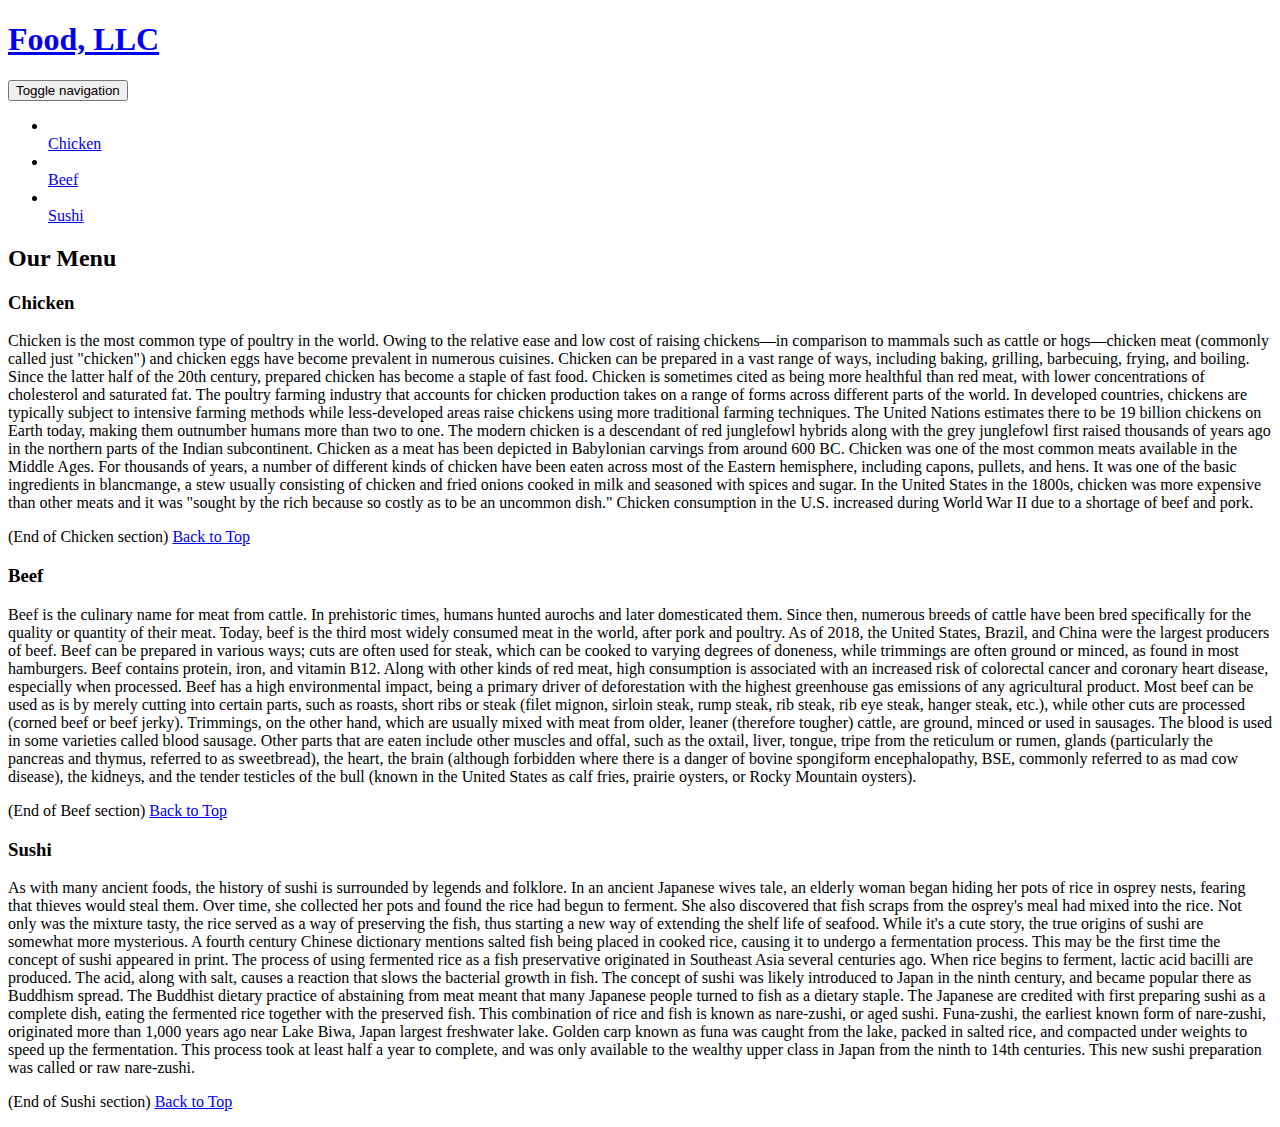
==== commit 1286eedd: "Assignment 2" ====
--- a/module-3-assignment/index.html
+++ b/module-3-assignment/index.html
@@ -135,4 +135,4 @@
 
 </body>
 
-</html>
+</html>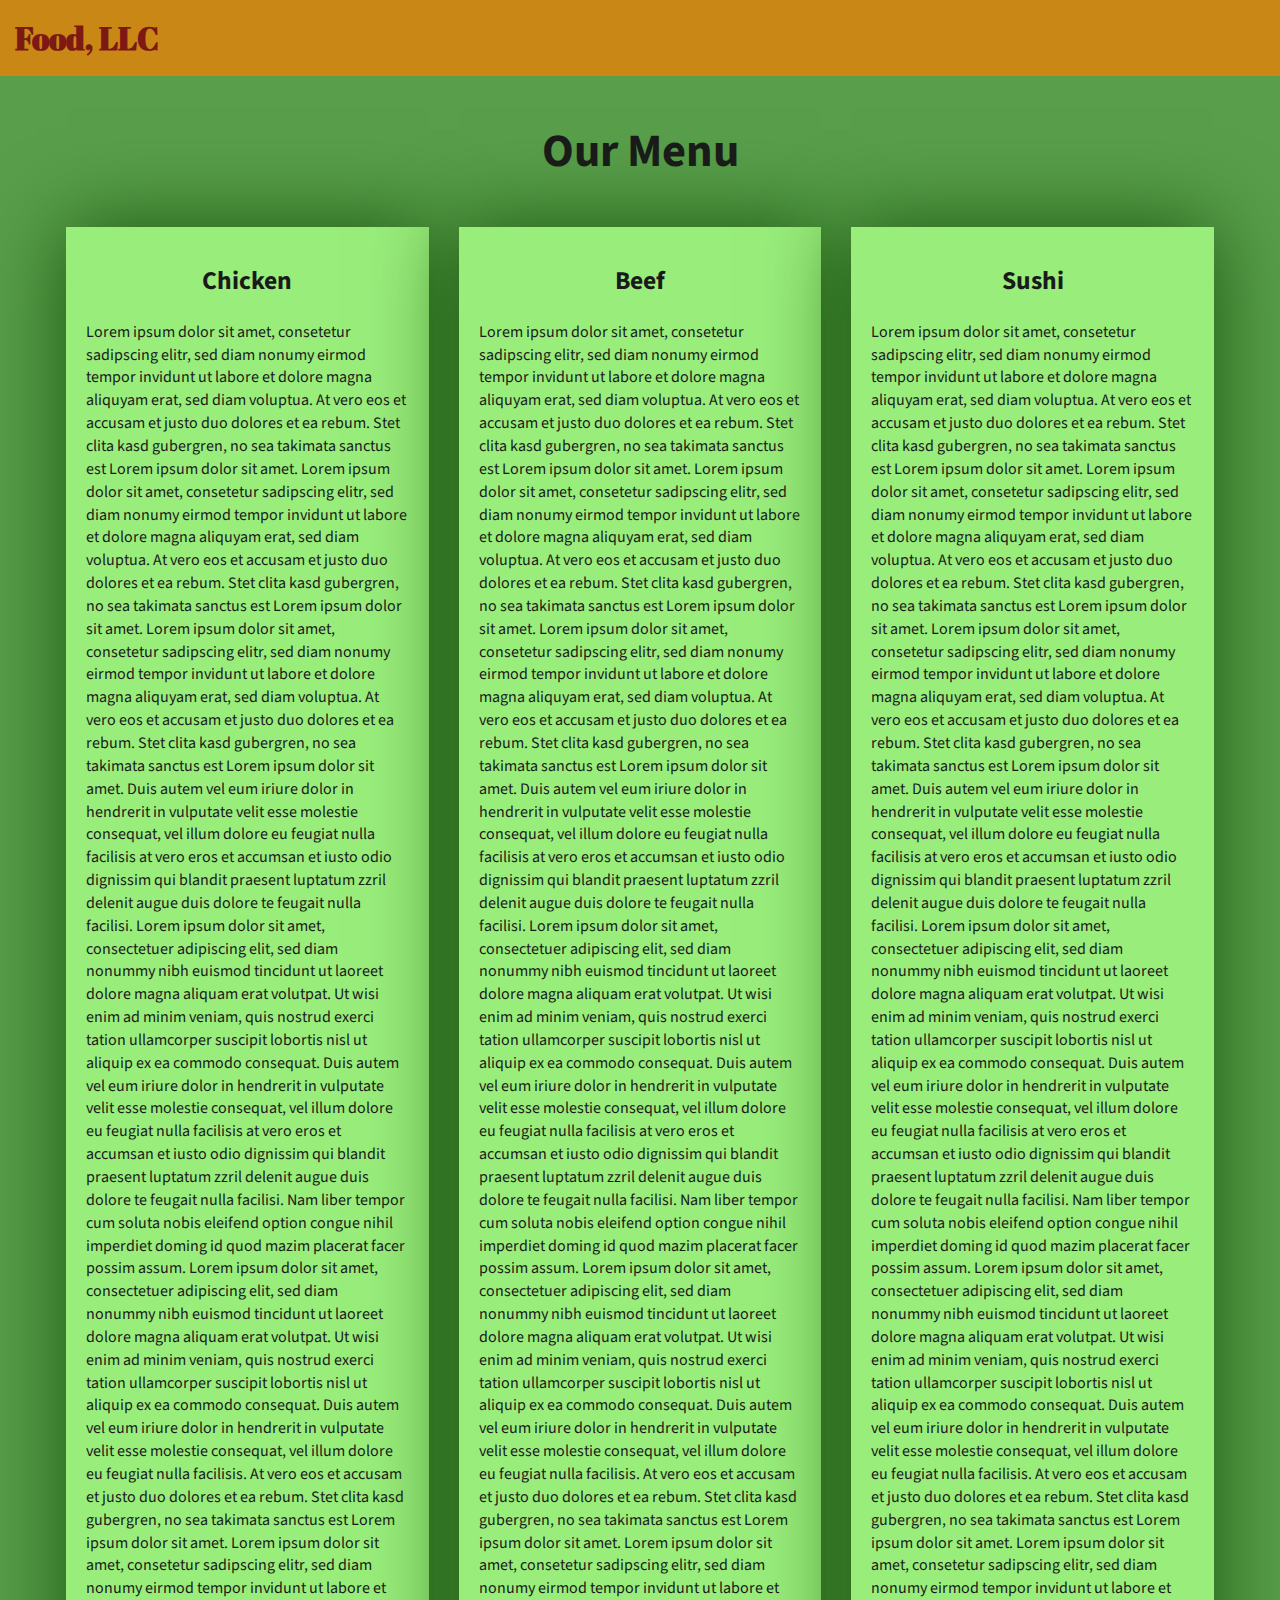
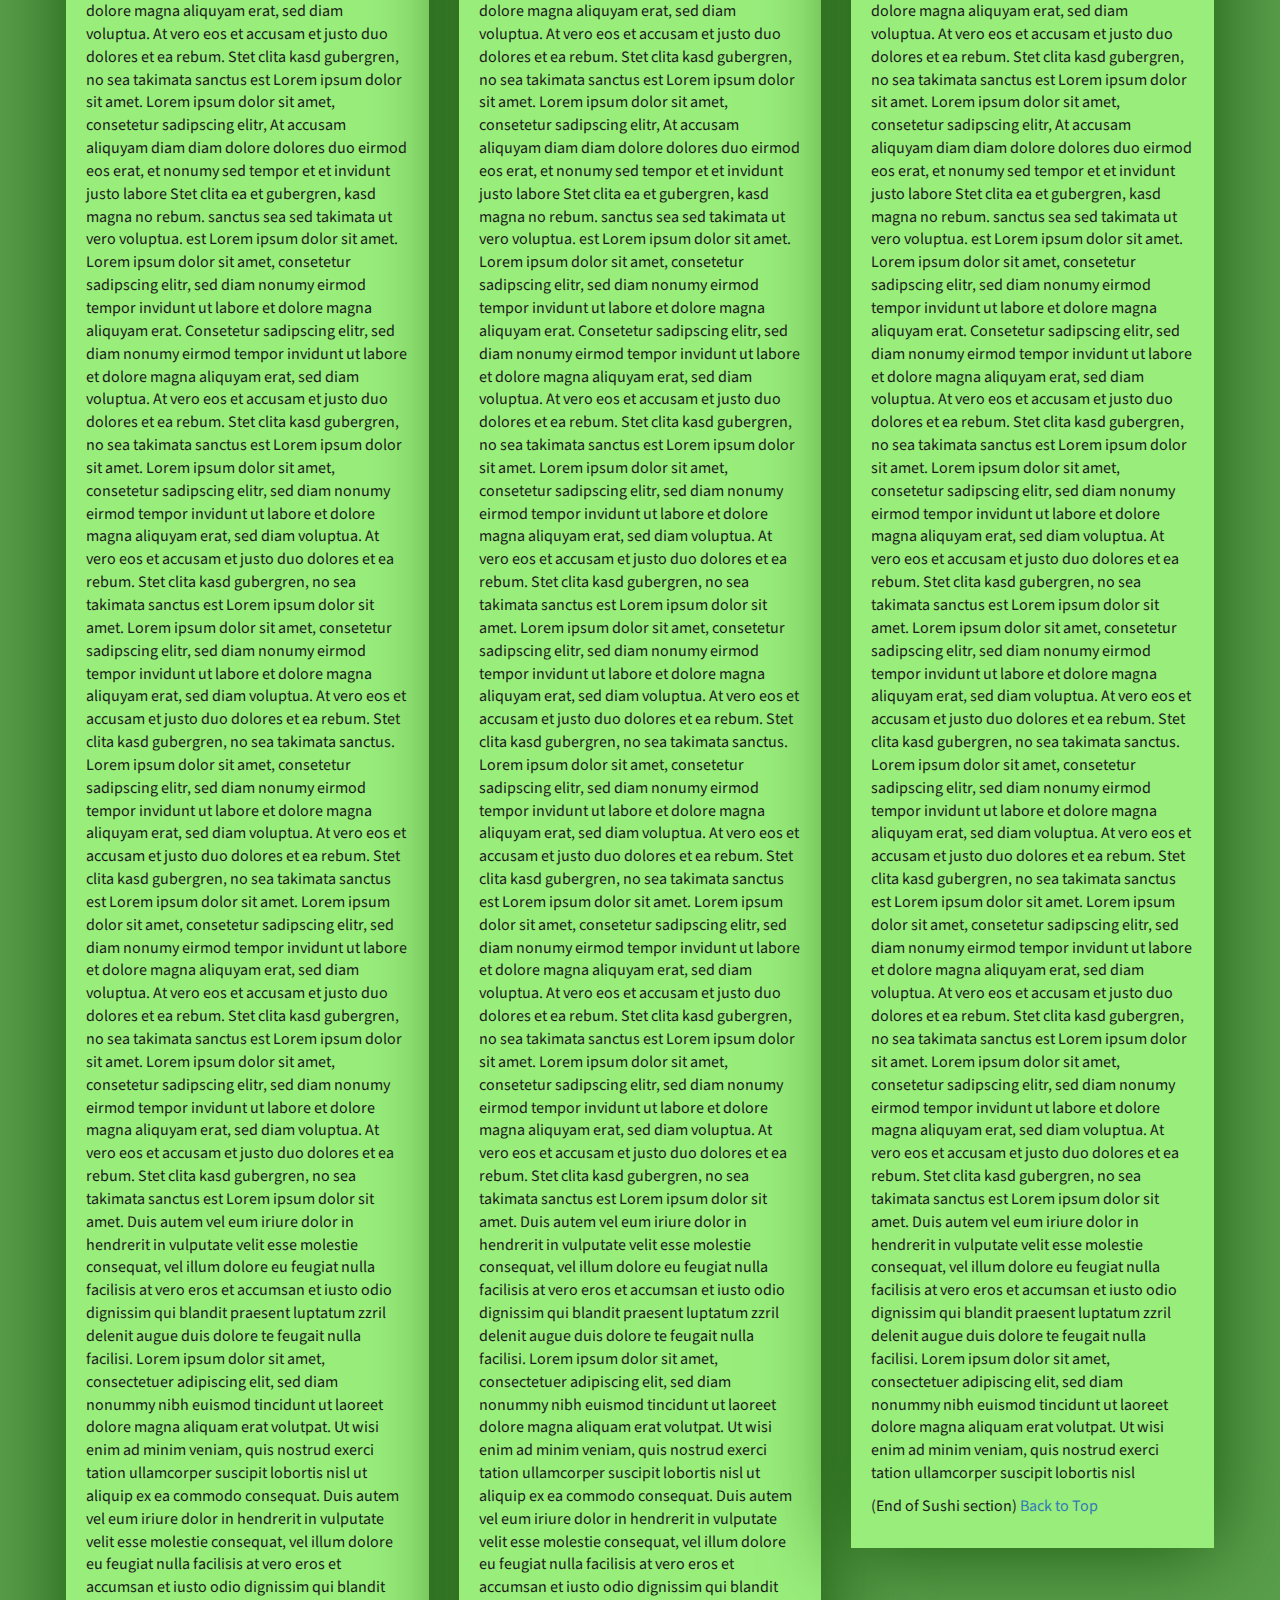
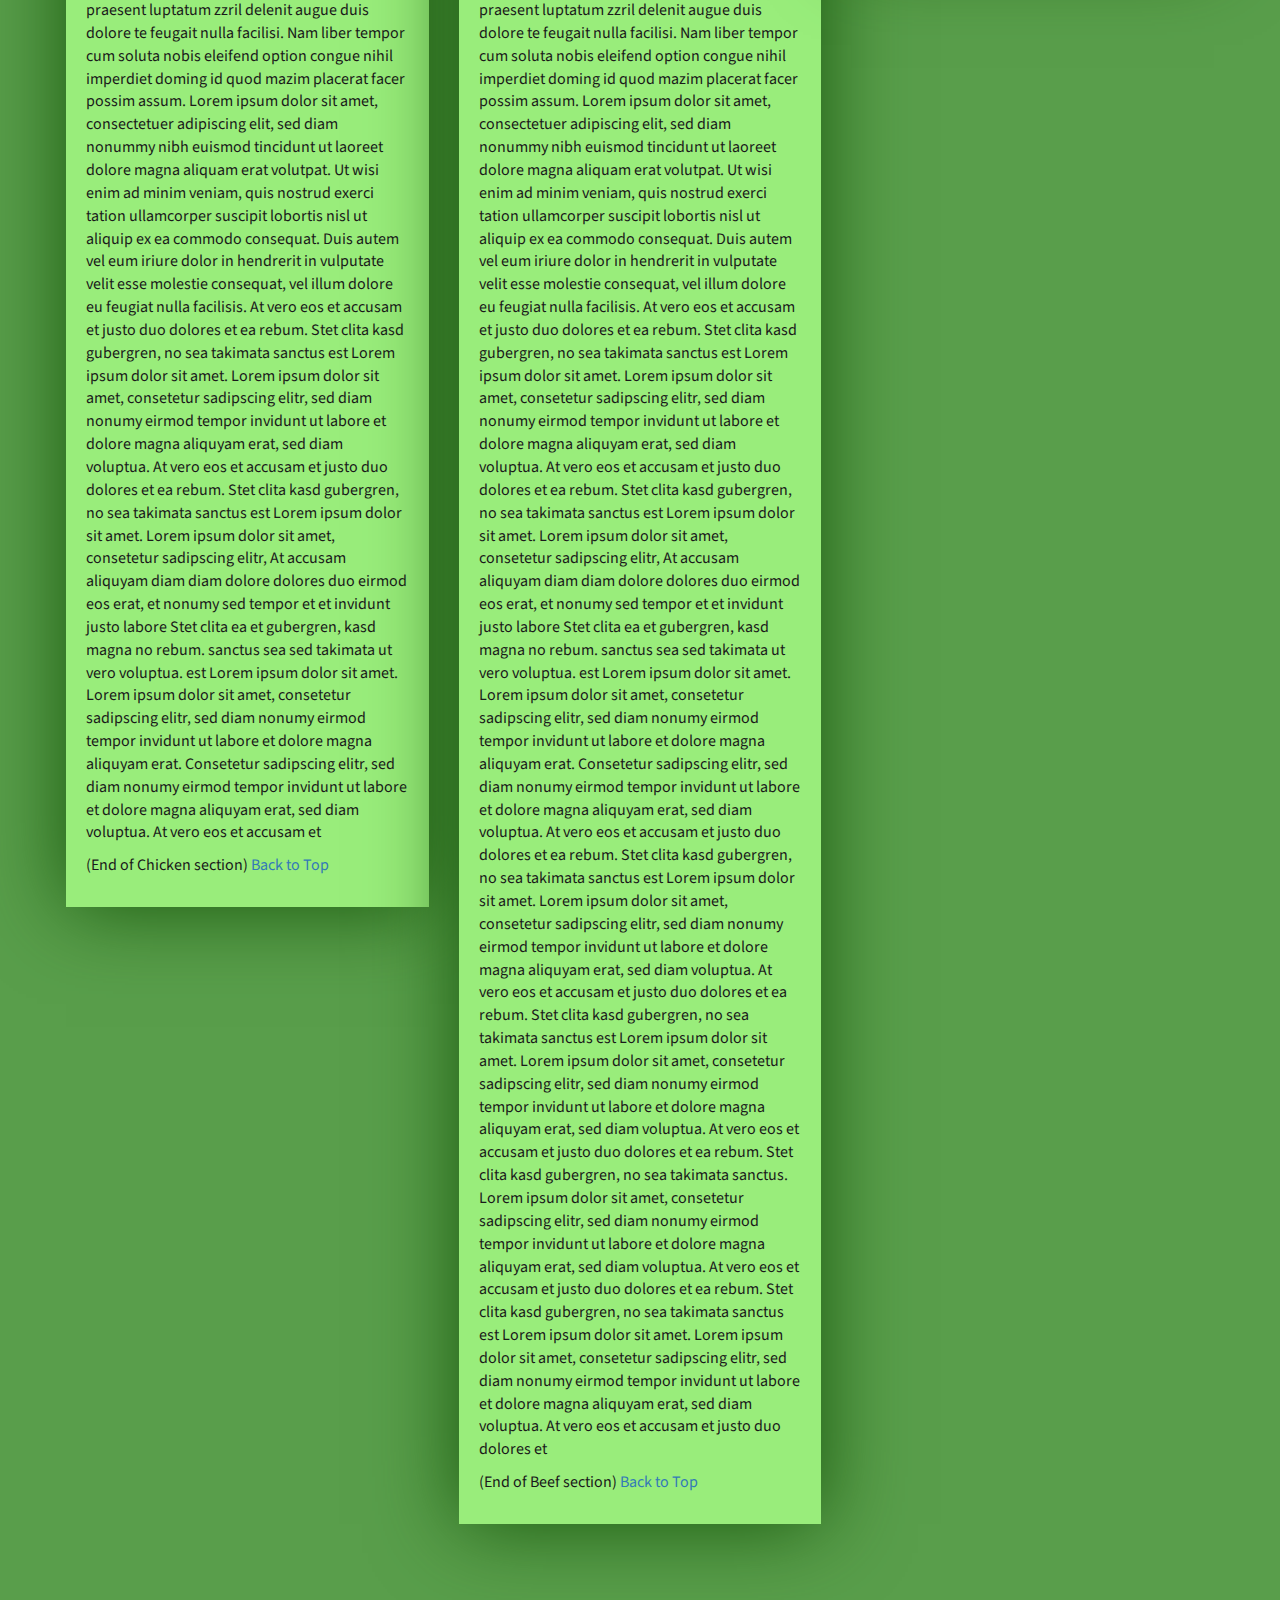
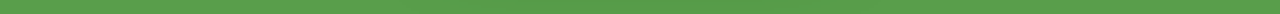
==== commit c587fef0: "Assignment 3" ====
--- a/module-3-assignment/index.html
+++ b/module-3-assignment/index.html
@@ -1,5 +1,5 @@
 <!DOCTYPE html>
-<html>
+<html lang="zxx">
 
 <head>
     <meta charset="utf-8">
@@ -7,7 +7,7 @@
     <meta name="viewport" content="width=device-width, initial-scale=1">
     <title>Assignment Solution for Module 3</title>
     <link rel="stylesheet" href="css/bootstrap.min.css">
-    <link rel="stylesheet" href="css/cssfile.css">
+    <link rel="stylesheet" href="css/styles.css">
     <link href="https://fonts.googleapis.com/css?family=Source+Sans+Pro" rel="stylesheet">
     <link href="https://fonts.googleapis.com/css?family=Abril+Fatface" rel="stylesheet">
 
@@ -61,17 +61,38 @@
                     <section>
                         <h3 class="text-center">Chicken</h3>
                         <p>
-Chicken is the most common type of poultry in the world. Owing to the relative ease and low cost of raising chickens—in comparison to mammals such as cattle or hogs—chicken meat (commonly called just "chicken") and chicken eggs have become prevalent in numerous cuisines.
-
-Chicken can be prepared in a vast range of ways, including baking, grilling, barbecuing, frying, and boiling. Since the latter half of the 20th century, prepared chicken has become a staple of fast food. Chicken is sometimes cited as being more healthful than red meat, with lower concentrations of cholesterol and saturated fat.
-
-The poultry farming industry that accounts for chicken production takes on a range of forms across different parts of the world. In developed countries, chickens are typically subject to intensive farming methods while less-developed areas raise chickens using more traditional farming techniques. The United Nations estimates there to be 19 billion chickens on Earth today, making them outnumber humans more than two to one.
-
-The modern chicken is a descendant of red junglefowl hybrids along with the grey junglefowl first raised thousands of years ago in the northern parts of the Indian subcontinent.
-
-Chicken as a meat has been depicted in Babylonian carvings from around 600 BC. Chicken was one of the most common meats available in the Middle Ages. For thousands of years, a number of different kinds of chicken have been eaten across most of the Eastern hemisphere, including capons, pullets, and hens. It was one of the basic ingredients in blancmange, a stew usually consisting of chicken and fried onions cooked in milk and seasoned with spices and sugar.
-
-In the United States in the 1800s, chicken was more expensive than other meats and it was "sought by the rich because so costly as to be an uncommon dish." Chicken consumption in the U.S. increased during World War II due to a shortage of beef and pork.
+                            Lorem ipsum dolor sit amet, consetetur sadipscing elitr, sed diam nonumy eirmod tempor invidunt ut labore et dolore magna aliquyam erat, sed diam voluptua. At vero eos et accusam et justo duo dolores et ea rebum. Stet clita kasd gubergren, no sea takimata
+                            sanctus est Lorem ipsum dolor sit amet. Lorem ipsum dolor sit amet, consetetur sadipscing elitr, sed diam nonumy eirmod tempor invidunt ut labore et dolore magna aliquyam erat, sed diam voluptua. At vero eos et accusam et justo
+                            duo dolores et ea rebum. Stet clita kasd gubergren, no sea takimata sanctus est Lorem ipsum dolor sit amet. Lorem ipsum dolor sit amet, consetetur sadipscing elitr, sed diam nonumy eirmod tempor invidunt ut labore et dolore
+                            magna aliquyam erat, sed diam voluptua. At vero eos et accusam et justo duo dolores et ea rebum. Stet clita kasd gubergren, no sea takimata sanctus est Lorem ipsum dolor sit amet. Duis autem vel eum iriure dolor in hendrerit
+                            in vulputate velit esse molestie consequat, vel illum dolore eu feugiat nulla facilisis at vero eros et accumsan et iusto odio dignissim qui blandit praesent luptatum zzril delenit augue duis dolore te feugait nulla facilisi.
+                            Lorem ipsum dolor sit amet, consectetuer adipiscing elit, sed diam nonummy nibh euismod tincidunt ut laoreet dolore magna aliquam erat volutpat. Ut wisi enim ad minim veniam, quis nostrud exerci tation ullamcorper suscipit
+                            lobortis nisl ut aliquip ex ea commodo consequat. Duis autem vel eum iriure dolor in hendrerit in vulputate velit esse molestie consequat, vel illum dolore eu feugiat nulla facilisis at vero eros et accumsan et iusto odio dignissim
+                            qui blandit praesent luptatum zzril delenit augue duis dolore te feugait nulla facilisi. Nam liber tempor cum soluta nobis eleifend option congue nihil imperdiet doming id quod mazim placerat facer possim assum. Lorem ipsum
+                            dolor sit amet, consectetuer adipiscing elit, sed diam nonummy nibh euismod tincidunt ut laoreet dolore magna aliquam erat volutpat. Ut wisi enim ad minim veniam, quis nostrud exerci tation ullamcorper suscipit lobortis nisl
+                            ut aliquip ex ea commodo consequat. Duis autem vel eum iriure dolor in hendrerit in vulputate velit esse molestie consequat, vel illum dolore eu feugiat nulla facilisis. At vero eos et accusam et justo duo dolores et ea rebum.
+                            Stet clita kasd gubergren, no sea takimata sanctus est Lorem ipsum dolor sit amet. Lorem ipsum dolor sit amet, consetetur sadipscing elitr, sed diam nonumy eirmod tempor invidunt ut labore et dolore magna aliquyam erat, sed
+                            diam voluptua. At vero eos et accusam et justo duo dolores et ea rebum. Stet clita kasd gubergren, no sea takimata sanctus est Lorem ipsum dolor sit amet. Lorem ipsum dolor sit amet, consetetur sadipscing elitr, At accusam
+                            aliquyam diam diam dolore dolores duo eirmod eos erat, et nonumy sed tempor et et invidunt justo labore Stet clita ea et gubergren, kasd magna no rebum. sanctus sea sed takimata ut vero voluptua. est Lorem ipsum dolor sit amet.
+                            Lorem ipsum dolor sit amet, consetetur sadipscing elitr, sed diam nonumy eirmod tempor invidunt ut labore et dolore magna aliquyam erat. Consetetur sadipscing elitr, sed diam nonumy eirmod tempor invidunt ut labore et dolore
+                            magna aliquyam erat, sed diam voluptua. At vero eos et accusam et justo duo dolores et ea rebum. Stet clita kasd gubergren, no sea takimata sanctus est Lorem ipsum dolor sit amet. Lorem ipsum dolor sit amet, consetetur sadipscing
+                            elitr, sed diam nonumy eirmod tempor invidunt ut labore et dolore magna aliquyam erat, sed diam voluptua. At vero eos et accusam et justo duo dolores et ea rebum. Stet clita kasd gubergren, no sea takimata sanctus est Lorem
+                            ipsum dolor sit amet. Lorem ipsum dolor sit amet, consetetur sadipscing elitr, sed diam nonumy eirmod tempor invidunt ut labore et dolore magna aliquyam erat, sed diam voluptua. At vero eos et accusam et justo duo dolores et
+                            ea rebum. Stet clita kasd gubergren, no sea takimata sanctus. Lorem ipsum dolor sit amet, consetetur sadipscing elitr, sed diam nonumy eirmod tempor invidunt ut labore et dolore magna aliquyam erat, sed diam voluptua. At vero
+                            eos et accusam et justo duo dolores et ea rebum. Stet clita kasd gubergren, no sea takimata sanctus est Lorem ipsum dolor sit amet. Lorem ipsum dolor sit amet, consetetur sadipscing elitr, sed diam nonumy eirmod tempor invidunt
+                            ut labore et dolore magna aliquyam erat, sed diam voluptua. At vero eos et accusam et justo duo dolores et ea rebum. Stet clita kasd gubergren, no sea takimata sanctus est Lorem ipsum dolor sit amet. Lorem ipsum dolor sit amet,
+                            consetetur sadipscing elitr, sed diam nonumy eirmod tempor invidunt ut labore et dolore magna aliquyam erat, sed diam voluptua. At vero eos et accusam et justo duo dolores et ea rebum. Stet clita kasd gubergren, no sea takimata
+                            sanctus est Lorem ipsum dolor sit amet. Duis autem vel eum iriure dolor in hendrerit in vulputate velit esse molestie consequat, vel illum dolore eu feugiat nulla facilisis at vero eros et accumsan et iusto odio dignissim qui
+                            blandit praesent luptatum zzril delenit augue duis dolore te feugait nulla facilisi. Lorem ipsum dolor sit amet, consectetuer adipiscing elit, sed diam nonummy nibh euismod tincidunt ut laoreet dolore magna aliquam erat volutpat.
+                            Ut wisi enim ad minim veniam, quis nostrud exerci tation ullamcorper suscipit lobortis nisl ut aliquip ex ea commodo consequat. Duis autem vel eum iriure dolor in hendrerit in vulputate velit esse molestie consequat, vel illum
+                            dolore eu feugiat nulla facilisis at vero eros et accumsan et iusto odio dignissim qui blandit praesent luptatum zzril delenit augue duis dolore te feugait nulla facilisi. Nam liber tempor cum soluta nobis eleifend option congue
+                            nihil imperdiet doming id quod mazim placerat facer possim assum. Lorem ipsum dolor sit amet, consectetuer adipiscing elit, sed diam nonummy nibh euismod tincidunt ut laoreet dolore magna aliquam erat volutpat. Ut wisi enim
+                            ad minim veniam, quis nostrud exerci tation ullamcorper suscipit lobortis nisl ut aliquip ex ea commodo consequat. Duis autem vel eum iriure dolor in hendrerit in vulputate velit esse molestie consequat, vel illum dolore eu
+                            feugiat nulla facilisis. At vero eos et accusam et justo duo dolores et ea rebum. Stet clita kasd gubergren, no sea takimata sanctus est Lorem ipsum dolor sit amet. Lorem ipsum dolor sit amet, consetetur sadipscing elitr, sed
+                            diam nonumy eirmod tempor invidunt ut labore et dolore magna aliquyam erat, sed diam voluptua. At vero eos et accusam et justo duo dolores et ea rebum. Stet clita kasd gubergren, no sea takimata sanctus est Lorem ipsum dolor
+                            sit amet. Lorem ipsum dolor sit amet, consetetur sadipscing elitr, At accusam aliquyam diam diam dolore dolores duo eirmod eos erat, et nonumy sed tempor et et invidunt justo labore Stet clita ea et gubergren, kasd magna no
+                            rebum. sanctus sea sed takimata ut vero voluptua. est Lorem ipsum dolor sit amet. Lorem ipsum dolor sit amet, consetetur sadipscing elitr, sed diam nonumy eirmod tempor invidunt ut labore et dolore magna aliquyam erat. Consetetur
+                            sadipscing elitr, sed diam nonumy eirmod tempor invidunt ut labore et dolore magna aliquyam erat, sed diam voluptua. At vero eos et accusam et
                         </p>
                         <p>
                             (End of Chicken section) <a href="#top-heading">Back to Top</a>
@@ -84,15 +105,43 @@
                     <section>
                         <h3 class="text-center">Beef</h3>
                         <p>
-Beef is the culinary name for meat from cattle.
-
-In prehistoric times, humans hunted aurochs and later domesticated them. Since then, numerous breeds of cattle have been bred specifically for the quality or quantity of their meat. Today, beef is the third most widely consumed meat in the world, after pork and poultry. As of 2018, the United States, Brazil, and China were the largest producers of beef.
-
-Beef can be prepared in various ways; cuts are often used for steak, which can be cooked to varying degrees of doneness, while trimmings are often ground or minced, as found in most hamburgers. Beef contains protein, iron, and vitamin B12. Along with other kinds of red meat, high consumption is associated with an increased risk of colorectal cancer and coronary heart disease, especially when processed. Beef has a high environmental impact, being a primary driver of deforestation with the highest greenhouse gas emissions of any agricultural product.
-
-Most beef can be used as is by merely cutting into certain parts, such as roasts, short ribs or steak (filet mignon, sirloin steak, rump steak, rib steak, rib eye steak, hanger steak, etc.), while other cuts are processed (corned beef or beef jerky). Trimmings, on the other hand, which are usually mixed with meat from older, leaner (therefore tougher) cattle, are ground, minced or used in sausages. The blood is used in some varieties called blood sausage. Other parts that are eaten include other muscles and offal, such as the oxtail, liver, tongue, tripe from the reticulum or rumen, glands (particularly the pancreas and thymus, referred to as sweetbread), the heart, the brain (although forbidden where there is a danger of bovine spongiform encephalopathy, BSE, commonly referred to as mad cow disease), the kidneys, and the tender testicles of the bull (known in the United States as calf fries, prairie oysters, or Rocky Mountain oysters).
-
-
+                            Lorem ipsum dolor sit amet, consetetur sadipscing elitr, sed diam nonumy eirmod tempor invidunt ut labore et dolore magna aliquyam erat, sed diam voluptua. At vero eos et accusam et justo duo dolores et ea rebum. Stet clita kasd gubergren, no sea takimata
+                            sanctus est Lorem ipsum dolor sit amet. Lorem ipsum dolor sit amet, consetetur sadipscing elitr, sed diam nonumy eirmod tempor invidunt ut labore et dolore magna aliquyam erat, sed diam voluptua. At vero eos et accusam et justo
+                            duo dolores et ea rebum. Stet clita kasd gubergren, no sea takimata sanctus est Lorem ipsum dolor sit amet. Lorem ipsum dolor sit amet, consetetur sadipscing elitr, sed diam nonumy eirmod tempor invidunt ut labore et dolore
+                            magna aliquyam erat, sed diam voluptua. At vero eos et accusam et justo duo dolores et ea rebum. Stet clita kasd gubergren, no sea takimata sanctus est Lorem ipsum dolor sit amet. Duis autem vel eum iriure dolor in hendrerit
+                            in vulputate velit esse molestie consequat, vel illum dolore eu feugiat nulla facilisis at vero eros et accumsan et iusto odio dignissim qui blandit praesent luptatum zzril delenit augue duis dolore te feugait nulla facilisi.
+                            Lorem ipsum dolor sit amet, consectetuer adipiscing elit, sed diam nonummy nibh euismod tincidunt ut laoreet dolore magna aliquam erat volutpat. Ut wisi enim ad minim veniam, quis nostrud exerci tation ullamcorper suscipit
+                            lobortis nisl ut aliquip ex ea commodo consequat. Duis autem vel eum iriure dolor in hendrerit in vulputate velit esse molestie consequat, vel illum dolore eu feugiat nulla facilisis at vero eros et accumsan et iusto odio dignissim
+                            qui blandit praesent luptatum zzril delenit augue duis dolore te feugait nulla facilisi. Nam liber tempor cum soluta nobis eleifend option congue nihil imperdiet doming id quod mazim placerat facer possim assum. Lorem ipsum
+                            dolor sit amet, consectetuer adipiscing elit, sed diam nonummy nibh euismod tincidunt ut laoreet dolore magna aliquam erat volutpat. Ut wisi enim ad minim veniam, quis nostrud exerci tation ullamcorper suscipit lobortis nisl
+                            ut aliquip ex ea commodo consequat. Duis autem vel eum iriure dolor in hendrerit in vulputate velit esse molestie consequat, vel illum dolore eu feugiat nulla facilisis. At vero eos et accusam et justo duo dolores et ea rebum.
+                            Stet clita kasd gubergren, no sea takimata sanctus est Lorem ipsum dolor sit amet. Lorem ipsum dolor sit amet, consetetur sadipscing elitr, sed diam nonumy eirmod tempor invidunt ut labore et dolore magna aliquyam erat, sed
+                            diam voluptua. At vero eos et accusam et justo duo dolores et ea rebum. Stet clita kasd gubergren, no sea takimata sanctus est Lorem ipsum dolor sit amet. Lorem ipsum dolor sit amet, consetetur sadipscing elitr, At accusam
+                            aliquyam diam diam dolore dolores duo eirmod eos erat, et nonumy sed tempor et et invidunt justo labore Stet clita ea et gubergren, kasd magna no rebum. sanctus sea sed takimata ut vero voluptua. est Lorem ipsum dolor sit amet.
+                            Lorem ipsum dolor sit amet, consetetur sadipscing elitr, sed diam nonumy eirmod tempor invidunt ut labore et dolore magna aliquyam erat. Consetetur sadipscing elitr, sed diam nonumy eirmod tempor invidunt ut labore et dolore
+                            magna aliquyam erat, sed diam voluptua. At vero eos et accusam et justo duo dolores et ea rebum. Stet clita kasd gubergren, no sea takimata sanctus est Lorem ipsum dolor sit amet. Lorem ipsum dolor sit amet, consetetur sadipscing
+                            elitr, sed diam nonumy eirmod tempor invidunt ut labore et dolore magna aliquyam erat, sed diam voluptua. At vero eos et accusam et justo duo dolores et ea rebum. Stet clita kasd gubergren, no sea takimata sanctus est Lorem
+                            ipsum dolor sit amet. Lorem ipsum dolor sit amet, consetetur sadipscing elitr, sed diam nonumy eirmod tempor invidunt ut labore et dolore magna aliquyam erat, sed diam voluptua. At vero eos et accusam et justo duo dolores et
+                            ea rebum. Stet clita kasd gubergren, no sea takimata sanctus. Lorem ipsum dolor sit amet, consetetur sadipscing elitr, sed diam nonumy eirmod tempor invidunt ut labore et dolore magna aliquyam erat, sed diam voluptua. At vero
+                            eos et accusam et justo duo dolores et ea rebum. Stet clita kasd gubergren, no sea takimata sanctus est Lorem ipsum dolor sit amet. Lorem ipsum dolor sit amet, consetetur sadipscing elitr, sed diam nonumy eirmod tempor invidunt
+                            ut labore et dolore magna aliquyam erat, sed diam voluptua. At vero eos et accusam et justo duo dolores et ea rebum. Stet clita kasd gubergren, no sea takimata sanctus est Lorem ipsum dolor sit amet. Lorem ipsum dolor sit amet,
+                            consetetur sadipscing elitr, sed diam nonumy eirmod tempor invidunt ut labore et dolore magna aliquyam erat, sed diam voluptua. At vero eos et accusam et justo duo dolores et ea rebum. Stet clita kasd gubergren, no sea takimata
+                            sanctus est Lorem ipsum dolor sit amet. Duis autem vel eum iriure dolor in hendrerit in vulputate velit esse molestie consequat, vel illum dolore eu feugiat nulla facilisis at vero eros et accumsan et iusto odio dignissim qui
+                            blandit praesent luptatum zzril delenit augue duis dolore te feugait nulla facilisi. Lorem ipsum dolor sit amet, consectetuer adipiscing elit, sed diam nonummy nibh euismod tincidunt ut laoreet dolore magna aliquam erat volutpat.
+                            Ut wisi enim ad minim veniam, quis nostrud exerci tation ullamcorper suscipit lobortis nisl ut aliquip ex ea commodo consequat. Duis autem vel eum iriure dolor in hendrerit in vulputate velit esse molestie consequat, vel illum
+                            dolore eu feugiat nulla facilisis at vero eros et accumsan et iusto odio dignissim qui blandit praesent luptatum zzril delenit augue duis dolore te feugait nulla facilisi. Nam liber tempor cum soluta nobis eleifend option congue
+                            nihil imperdiet doming id quod mazim placerat facer possim assum. Lorem ipsum dolor sit amet, consectetuer adipiscing elit, sed diam nonummy nibh euismod tincidunt ut laoreet dolore magna aliquam erat volutpat. Ut wisi enim
+                            ad minim veniam, quis nostrud exerci tation ullamcorper suscipit lobortis nisl ut aliquip ex ea commodo consequat. Duis autem vel eum iriure dolor in hendrerit in vulputate velit esse molestie consequat, vel illum dolore eu
+                            feugiat nulla facilisis. At vero eos et accusam et justo duo dolores et ea rebum. Stet clita kasd gubergren, no sea takimata sanctus est Lorem ipsum dolor sit amet. Lorem ipsum dolor sit amet, consetetur sadipscing elitr, sed
+                            diam nonumy eirmod tempor invidunt ut labore et dolore magna aliquyam erat, sed diam voluptua. At vero eos et accusam et justo duo dolores et ea rebum. Stet clita kasd gubergren, no sea takimata sanctus est Lorem ipsum dolor
+                            sit amet. Lorem ipsum dolor sit amet, consetetur sadipscing elitr, At accusam aliquyam diam diam dolore dolores duo eirmod eos erat, et nonumy sed tempor et et invidunt justo labore Stet clita ea et gubergren, kasd magna no
+                            rebum. sanctus sea sed takimata ut vero voluptua. est Lorem ipsum dolor sit amet. Lorem ipsum dolor sit amet, consetetur sadipscing elitr, sed diam nonumy eirmod tempor invidunt ut labore et dolore magna aliquyam erat. Consetetur
+                            sadipscing elitr, sed diam nonumy eirmod tempor invidunt ut labore et dolore magna aliquyam erat, sed diam voluptua. At vero eos et accusam et justo duo dolores et ea rebum. Stet clita kasd gubergren, no sea takimata sanctus
+                            est Lorem ipsum dolor sit amet. Lorem ipsum dolor sit amet, consetetur sadipscing elitr, sed diam nonumy eirmod tempor invidunt ut labore et dolore magna aliquyam erat, sed diam voluptua. At vero eos et accusam et justo duo
+                            dolores et ea rebum. Stet clita kasd gubergren, no sea takimata sanctus est Lorem ipsum dolor sit amet. Lorem ipsum dolor sit amet, consetetur sadipscing elitr, sed diam nonumy eirmod tempor invidunt ut labore et dolore magna
+                            aliquyam erat, sed diam voluptua. At vero eos et accusam et justo duo dolores et ea rebum. Stet clita kasd gubergren, no sea takimata sanctus. Lorem ipsum dolor sit amet, consetetur sadipscing elitr, sed diam nonumy eirmod
+                            tempor invidunt ut labore et dolore magna aliquyam erat, sed diam voluptua. At vero eos et accusam et justo duo dolores et ea rebum. Stet clita kasd gubergren, no sea takimata sanctus est Lorem ipsum dolor sit amet. Lorem ipsum
+                            dolor sit amet, consetetur sadipscing elitr, sed diam nonumy eirmod tempor invidunt ut labore et dolore magna aliquyam erat, sed diam voluptua. At vero eos et accusam et justo duo dolores et
                         </p>
                         <p>
                             (End of Beef section) <a href="#top-heading">Back to Top</a>
@@ -106,15 +155,30 @@
                     <section>
                         <h3 class="text-center">Sushi</h3>
                         <p>
-As with many ancient foods, the history of sushi is surrounded by legends and folklore. In an ancient Japanese wives tale, an elderly woman began hiding her pots of rice in osprey nests, fearing that thieves would steal them. Over time, she collected her pots and found the rice had begun to ferment. She also discovered that fish scraps from the osprey's meal had mixed into the rice. Not only was the mixture tasty, the rice served as a way of preserving the fish, thus starting a new way of extending the shelf life of seafood.
-
-While it's a cute story, the true origins of sushi are somewhat more mysterious. A fourth century Chinese dictionary mentions salted fish being placed in cooked rice, causing it to undergo a fermentation process. This may be the first time the concept of sushi appeared in print. The process of using fermented rice as a fish preservative originated in Southeast Asia several centuries ago. When rice begins to ferment, lactic acid bacilli are produced. The acid, along with salt, causes a reaction that slows the bacterial growth in fish. 
-
-The concept of sushi was likely introduced to Japan in the ninth century, and became popular there as Buddhism spread. The Buddhist dietary practice of abstaining from meat meant that many Japanese people turned to fish as a dietary staple. The Japanese are credited with first preparing sushi as a complete dish, eating the fermented rice together with the preserved fish. This combination of rice and fish is known as nare-zushi, or aged sushi.
-
-Funa-zushi, the earliest known form of nare-zushi, originated more than 1,000 years ago near Lake Biwa, Japan largest freshwater lake. Golden carp known as funa was caught from the lake, packed in salted rice, and compacted under weights to speed up the fermentation. This process took at least half a year to complete, and was only available to the wealthy upper class in Japan from the ninth to 14th centuries.
-
-This new sushi preparation was called or raw nare-zushi.
+                            Lorem ipsum dolor sit amet, consetetur sadipscing elitr, sed diam nonumy eirmod tempor invidunt ut labore et dolore magna aliquyam erat, sed diam voluptua. At vero eos et accusam et justo duo dolores et ea rebum. Stet clita kasd gubergren, no sea takimata
+                            sanctus est Lorem ipsum dolor sit amet. Lorem ipsum dolor sit amet, consetetur sadipscing elitr, sed diam nonumy eirmod tempor invidunt ut labore et dolore magna aliquyam erat, sed diam voluptua. At vero eos et accusam et justo
+                            duo dolores et ea rebum. Stet clita kasd gubergren, no sea takimata sanctus est Lorem ipsum dolor sit amet. Lorem ipsum dolor sit amet, consetetur sadipscing elitr, sed diam nonumy eirmod tempor invidunt ut labore et dolore
+                            magna aliquyam erat, sed diam voluptua. At vero eos et accusam et justo duo dolores et ea rebum. Stet clita kasd gubergren, no sea takimata sanctus est Lorem ipsum dolor sit amet. Duis autem vel eum iriure dolor in hendrerit
+                            in vulputate velit esse molestie consequat, vel illum dolore eu feugiat nulla facilisis at vero eros et accumsan et iusto odio dignissim qui blandit praesent luptatum zzril delenit augue duis dolore te feugait nulla facilisi.
+                            Lorem ipsum dolor sit amet, consectetuer adipiscing elit, sed diam nonummy nibh euismod tincidunt ut laoreet dolore magna aliquam erat volutpat. Ut wisi enim ad minim veniam, quis nostrud exerci tation ullamcorper suscipit
+                            lobortis nisl ut aliquip ex ea commodo consequat. Duis autem vel eum iriure dolor in hendrerit in vulputate velit esse molestie consequat, vel illum dolore eu feugiat nulla facilisis at vero eros et accumsan et iusto odio dignissim
+                            qui blandit praesent luptatum zzril delenit augue duis dolore te feugait nulla facilisi. Nam liber tempor cum soluta nobis eleifend option congue nihil imperdiet doming id quod mazim placerat facer possim assum. Lorem ipsum
+                            dolor sit amet, consectetuer adipiscing elit, sed diam nonummy nibh euismod tincidunt ut laoreet dolore magna aliquam erat volutpat. Ut wisi enim ad minim veniam, quis nostrud exerci tation ullamcorper suscipit lobortis nisl
+                            ut aliquip ex ea commodo consequat. Duis autem vel eum iriure dolor in hendrerit in vulputate velit esse molestie consequat, vel illum dolore eu feugiat nulla facilisis. At vero eos et accusam et justo duo dolores et ea rebum.
+                            Stet clita kasd gubergren, no sea takimata sanctus est Lorem ipsum dolor sit amet. Lorem ipsum dolor sit amet, consetetur sadipscing elitr, sed diam nonumy eirmod tempor invidunt ut labore et dolore magna aliquyam erat, sed
+                            diam voluptua. At vero eos et accusam et justo duo dolores et ea rebum. Stet clita kasd gubergren, no sea takimata sanctus est Lorem ipsum dolor sit amet. Lorem ipsum dolor sit amet, consetetur sadipscing elitr, At accusam
+                            aliquyam diam diam dolore dolores duo eirmod eos erat, et nonumy sed tempor et et invidunt justo labore Stet clita ea et gubergren, kasd magna no rebum. sanctus sea sed takimata ut vero voluptua. est Lorem ipsum dolor sit amet.
+                            Lorem ipsum dolor sit amet, consetetur sadipscing elitr, sed diam nonumy eirmod tempor invidunt ut labore et dolore magna aliquyam erat. Consetetur sadipscing elitr, sed diam nonumy eirmod tempor invidunt ut labore et dolore
+                            magna aliquyam erat, sed diam voluptua. At vero eos et accusam et justo duo dolores et ea rebum. Stet clita kasd gubergren, no sea takimata sanctus est Lorem ipsum dolor sit amet. Lorem ipsum dolor sit amet, consetetur sadipscing
+                            elitr, sed diam nonumy eirmod tempor invidunt ut labore et dolore magna aliquyam erat, sed diam voluptua. At vero eos et accusam et justo duo dolores et ea rebum. Stet clita kasd gubergren, no sea takimata sanctus est Lorem
+                            ipsum dolor sit amet. Lorem ipsum dolor sit amet, consetetur sadipscing elitr, sed diam nonumy eirmod tempor invidunt ut labore et dolore magna aliquyam erat, sed diam voluptua. At vero eos et accusam et justo duo dolores et
+                            ea rebum. Stet clita kasd gubergren, no sea takimata sanctus. Lorem ipsum dolor sit amet, consetetur sadipscing elitr, sed diam nonumy eirmod tempor invidunt ut labore et dolore magna aliquyam erat, sed diam voluptua. At vero
+                            eos et accusam et justo duo dolores et ea rebum. Stet clita kasd gubergren, no sea takimata sanctus est Lorem ipsum dolor sit amet. Lorem ipsum dolor sit amet, consetetur sadipscing elitr, sed diam nonumy eirmod tempor invidunt
+                            ut labore et dolore magna aliquyam erat, sed diam voluptua. At vero eos et accusam et justo duo dolores et ea rebum. Stet clita kasd gubergren, no sea takimata sanctus est Lorem ipsum dolor sit amet. Lorem ipsum dolor sit amet,
+                            consetetur sadipscing elitr, sed diam nonumy eirmod tempor invidunt ut labore et dolore magna aliquyam erat, sed diam voluptua. At vero eos et accusam et justo duo dolores et ea rebum. Stet clita kasd gubergren, no sea takimata
+                            sanctus est Lorem ipsum dolor sit amet. Duis autem vel eum iriure dolor in hendrerit in vulputate velit esse molestie consequat, vel illum dolore eu feugiat nulla facilisis at vero eros et accumsan et iusto odio dignissim qui
+                            blandit praesent luptatum zzril delenit augue duis dolore te feugait nulla facilisi. Lorem ipsum dolor sit amet, consectetuer adipiscing elit, sed diam nonummy nibh euismod tincidunt ut laoreet dolore magna aliquam erat volutpat.
+                            Ut wisi enim ad minim veniam, quis nostrud exerci tation ullamcorper suscipit lobortis nisl
                         </p>
                         <p>
                             (End of Sushi section) <a href="#top-heading">Back to Top</a>
@@ -135,4 +199,4 @@
 
 </body>
 
-</html>+</html>
--- a/module-3-assignment/css/styles.css
+++ b/module-3-assignment/css/styles.css
@@ -0,0 +1,100 @@
+body {
+    font-size: 16px;
+    font-family: 'Source Sans Pro', sans-serif;
+    color: #1a1a1a;
+    background-color: #599e4b;
+}
+
+
+/** HEADER **/
+
+#header-nav {
+    background-color: #c98715;
+    border-radius: 0;
+    border: 0;
+}
+
+#header-nav button {
+    margin-top: 22px;
+}
+
+.navbar-default .navbar-toggle:focus, .navbar-default .navbar-toggle:hover {
+    background-color: #fce29e;
+}
+
+.navbar-collapse {
+    border-top: 0;
+}
+
+.navbar-brand, .navbar-nav li a {
+    line-height: 76px;
+    height: 76px;
+    padding-top: 0;
+}
+
+.navbar-brand h1 {
+    color: #7d1913;
+    font-family: 'Abril Fatface', cursive;
+    font-weight: bolder;
+    font-size: 1.8em;
+}
+
+.navbar-brand a:hover {
+    text-decoration: none;
+    text-shadow: 1px 1px 1px #fe9797;
+}
+
+#nav-list {
+    background-color: #e4af34;
+}
+
+#nav-list a {
+    /*text-align: center;*/
+    font-weight: bolder;
+    color: #282828;
+    font-size: 1.2em;
+}
+
+#nav-list a:hover {
+    color: #202020;
+    background-color: #fce29e;
+}
+
+.navbar-header button.navbar-toggle, .navbar-header .icon-bar {
+    border: 1px solid #7d1913;
+}
+
+
+/** END HEADER */
+
+
+/** HOME PAGE **/
+
+#main-content {
+    width: 92%;
+    margin-bottom: 30px;
+}
+
+#main-content h2 {
+    font-size: 2.9em;
+    font-weight: bold;
+    margin-top: 30px;
+    margin-bottom: 50px;
+}
+
+#main-content h3 {
+    font-size: 1.6em;
+    font-weight: bold;
+    margin-bottom: 1em;
+}
+
+#chicken-tile, #beef-tile, #sushi-tile {
+    width: 100%;
+    padding: 20px;
+    background-color: #99ed7b;
+    margin-bottom: 60px;
+    box-shadow: 0 0 80px #18580b;
+}
+
+
+/** END HOME PAGE **/
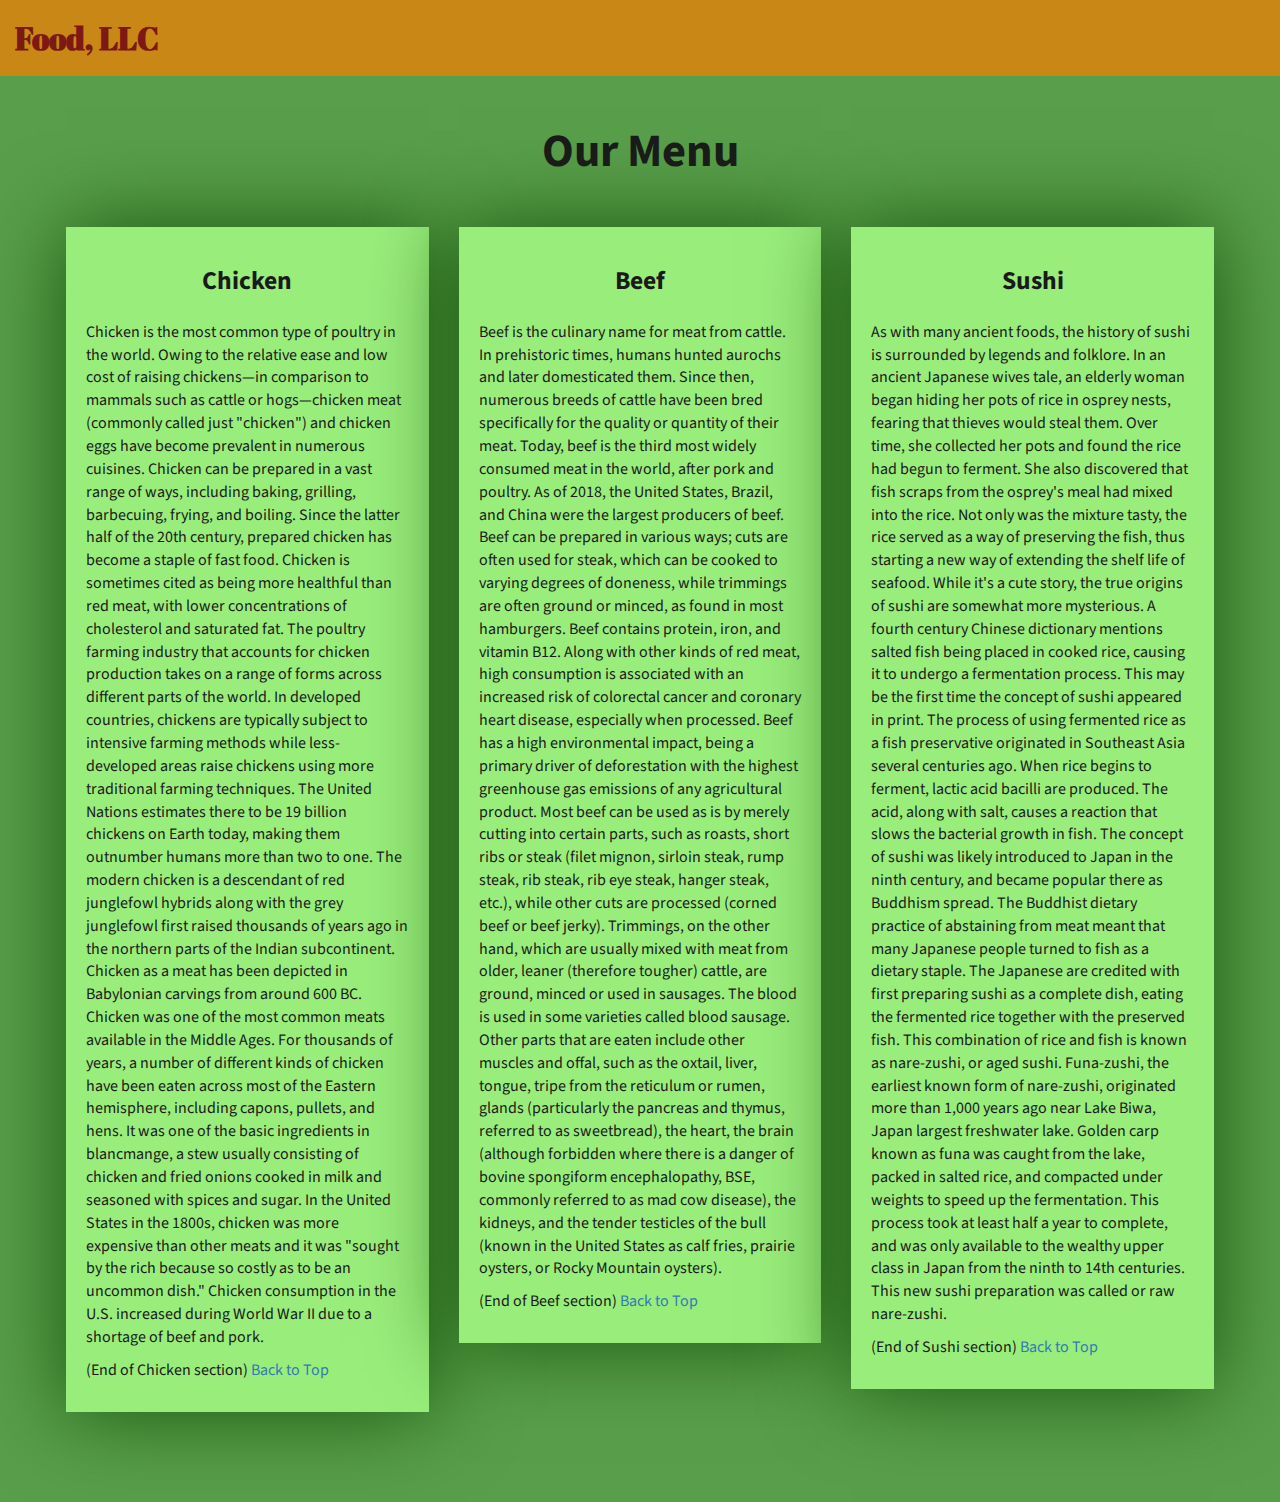
==== commit 56d7cbb3: "Assignment 3" ====
--- a/module-3-assignment/index.html
+++ b/module-3-assignment/index.html
@@ -61,38 +61,17 @@
                     <section>
                         <h3 class="text-center">Chicken</h3>
                         <p>
-                            Lorem ipsum dolor sit amet, consetetur sadipscing elitr, sed diam nonumy eirmod tempor invidunt ut labore et dolore magna aliquyam erat, sed diam voluptua. At vero eos et accusam et justo duo dolores et ea rebum. Stet clita kasd gubergren, no sea takimata
-                            sanctus est Lorem ipsum dolor sit amet. Lorem ipsum dolor sit amet, consetetur sadipscing elitr, sed diam nonumy eirmod tempor invidunt ut labore et dolore magna aliquyam erat, sed diam voluptua. At vero eos et accusam et justo
-                            duo dolores et ea rebum. Stet clita kasd gubergren, no sea takimata sanctus est Lorem ipsum dolor sit amet. Lorem ipsum dolor sit amet, consetetur sadipscing elitr, sed diam nonumy eirmod tempor invidunt ut labore et dolore
-                            magna aliquyam erat, sed diam voluptua. At vero eos et accusam et justo duo dolores et ea rebum. Stet clita kasd gubergren, no sea takimata sanctus est Lorem ipsum dolor sit amet. Duis autem vel eum iriure dolor in hendrerit
-                            in vulputate velit esse molestie consequat, vel illum dolore eu feugiat nulla facilisis at vero eros et accumsan et iusto odio dignissim qui blandit praesent luptatum zzril delenit augue duis dolore te feugait nulla facilisi.
-                            Lorem ipsum dolor sit amet, consectetuer adipiscing elit, sed diam nonummy nibh euismod tincidunt ut laoreet dolore magna aliquam erat volutpat. Ut wisi enim ad minim veniam, quis nostrud exerci tation ullamcorper suscipit
-                            lobortis nisl ut aliquip ex ea commodo consequat. Duis autem vel eum iriure dolor in hendrerit in vulputate velit esse molestie consequat, vel illum dolore eu feugiat nulla facilisis at vero eros et accumsan et iusto odio dignissim
-                            qui blandit praesent luptatum zzril delenit augue duis dolore te feugait nulla facilisi. Nam liber tempor cum soluta nobis eleifend option congue nihil imperdiet doming id quod mazim placerat facer possim assum. Lorem ipsum
-                            dolor sit amet, consectetuer adipiscing elit, sed diam nonummy nibh euismod tincidunt ut laoreet dolore magna aliquam erat volutpat. Ut wisi enim ad minim veniam, quis nostrud exerci tation ullamcorper suscipit lobortis nisl
-                            ut aliquip ex ea commodo consequat. Duis autem vel eum iriure dolor in hendrerit in vulputate velit esse molestie consequat, vel illum dolore eu feugiat nulla facilisis. At vero eos et accusam et justo duo dolores et ea rebum.
-                            Stet clita kasd gubergren, no sea takimata sanctus est Lorem ipsum dolor sit amet. Lorem ipsum dolor sit amet, consetetur sadipscing elitr, sed diam nonumy eirmod tempor invidunt ut labore et dolore magna aliquyam erat, sed
-                            diam voluptua. At vero eos et accusam et justo duo dolores et ea rebum. Stet clita kasd gubergren, no sea takimata sanctus est Lorem ipsum dolor sit amet. Lorem ipsum dolor sit amet, consetetur sadipscing elitr, At accusam
-                            aliquyam diam diam dolore dolores duo eirmod eos erat, et nonumy sed tempor et et invidunt justo labore Stet clita ea et gubergren, kasd magna no rebum. sanctus sea sed takimata ut vero voluptua. est Lorem ipsum dolor sit amet.
-                            Lorem ipsum dolor sit amet, consetetur sadipscing elitr, sed diam nonumy eirmod tempor invidunt ut labore et dolore magna aliquyam erat. Consetetur sadipscing elitr, sed diam nonumy eirmod tempor invidunt ut labore et dolore
-                            magna aliquyam erat, sed diam voluptua. At vero eos et accusam et justo duo dolores et ea rebum. Stet clita kasd gubergren, no sea takimata sanctus est Lorem ipsum dolor sit amet. Lorem ipsum dolor sit amet, consetetur sadipscing
-                            elitr, sed diam nonumy eirmod tempor invidunt ut labore et dolore magna aliquyam erat, sed diam voluptua. At vero eos et accusam et justo duo dolores et ea rebum. Stet clita kasd gubergren, no sea takimata sanctus est Lorem
-                            ipsum dolor sit amet. Lorem ipsum dolor sit amet, consetetur sadipscing elitr, sed diam nonumy eirmod tempor invidunt ut labore et dolore magna aliquyam erat, sed diam voluptua. At vero eos et accusam et justo duo dolores et
-                            ea rebum. Stet clita kasd gubergren, no sea takimata sanctus. Lorem ipsum dolor sit amet, consetetur sadipscing elitr, sed diam nonumy eirmod tempor invidunt ut labore et dolore magna aliquyam erat, sed diam voluptua. At vero
-                            eos et accusam et justo duo dolores et ea rebum. Stet clita kasd gubergren, no sea takimata sanctus est Lorem ipsum dolor sit amet. Lorem ipsum dolor sit amet, consetetur sadipscing elitr, sed diam nonumy eirmod tempor invidunt
-                            ut labore et dolore magna aliquyam erat, sed diam voluptua. At vero eos et accusam et justo duo dolores et ea rebum. Stet clita kasd gubergren, no sea takimata sanctus est Lorem ipsum dolor sit amet. Lorem ipsum dolor sit amet,
-                            consetetur sadipscing elitr, sed diam nonumy eirmod tempor invidunt ut labore et dolore magna aliquyam erat, sed diam voluptua. At vero eos et accusam et justo duo dolores et ea rebum. Stet clita kasd gubergren, no sea takimata
-                            sanctus est Lorem ipsum dolor sit amet. Duis autem vel eum iriure dolor in hendrerit in vulputate velit esse molestie consequat, vel illum dolore eu feugiat nulla facilisis at vero eros et accumsan et iusto odio dignissim qui
-                            blandit praesent luptatum zzril delenit augue duis dolore te feugait nulla facilisi. Lorem ipsum dolor sit amet, consectetuer adipiscing elit, sed diam nonummy nibh euismod tincidunt ut laoreet dolore magna aliquam erat volutpat.
-                            Ut wisi enim ad minim veniam, quis nostrud exerci tation ullamcorper suscipit lobortis nisl ut aliquip ex ea commodo consequat. Duis autem vel eum iriure dolor in hendrerit in vulputate velit esse molestie consequat, vel illum
-                            dolore eu feugiat nulla facilisis at vero eros et accumsan et iusto odio dignissim qui blandit praesent luptatum zzril delenit augue duis dolore te feugait nulla facilisi. Nam liber tempor cum soluta nobis eleifend option congue
-                            nihil imperdiet doming id quod mazim placerat facer possim assum. Lorem ipsum dolor sit amet, consectetuer adipiscing elit, sed diam nonummy nibh euismod tincidunt ut laoreet dolore magna aliquam erat volutpat. Ut wisi enim
-                            ad minim veniam, quis nostrud exerci tation ullamcorper suscipit lobortis nisl ut aliquip ex ea commodo consequat. Duis autem vel eum iriure dolor in hendrerit in vulputate velit esse molestie consequat, vel illum dolore eu
-                            feugiat nulla facilisis. At vero eos et accusam et justo duo dolores et ea rebum. Stet clita kasd gubergren, no sea takimata sanctus est Lorem ipsum dolor sit amet. Lorem ipsum dolor sit amet, consetetur sadipscing elitr, sed
-                            diam nonumy eirmod tempor invidunt ut labore et dolore magna aliquyam erat, sed diam voluptua. At vero eos et accusam et justo duo dolores et ea rebum. Stet clita kasd gubergren, no sea takimata sanctus est Lorem ipsum dolor
-                            sit amet. Lorem ipsum dolor sit amet, consetetur sadipscing elitr, At accusam aliquyam diam diam dolore dolores duo eirmod eos erat, et nonumy sed tempor et et invidunt justo labore Stet clita ea et gubergren, kasd magna no
-                            rebum. sanctus sea sed takimata ut vero voluptua. est Lorem ipsum dolor sit amet. Lorem ipsum dolor sit amet, consetetur sadipscing elitr, sed diam nonumy eirmod tempor invidunt ut labore et dolore magna aliquyam erat. Consetetur
-                            sadipscing elitr, sed diam nonumy eirmod tempor invidunt ut labore et dolore magna aliquyam erat, sed diam voluptua. At vero eos et accusam et
+                        Chicken is the most common type of poultry in the world. Owing to the relative ease and low cost of raising chickens—in comparison to mammals such as cattle or hogs—chicken meat (commonly called just "chicken") and chicken eggs have become prevalent in numerous cuisines.
+
+Chicken can be prepared in a vast range of ways, including baking, grilling, barbecuing, frying, and boiling. Since the latter half of the 20th century, prepared chicken has become a staple of fast food. Chicken is sometimes cited as being more healthful than red meat, with lower concentrations of cholesterol and saturated fat.
+
+The poultry farming industry that accounts for chicken production takes on a range of forms across different parts of the world. In developed countries, chickens are typically subject to intensive farming methods while less-developed areas raise chickens using more traditional farming techniques. The United Nations estimates there to be 19 billion chickens on Earth today, making them outnumber humans more than two to one.
+
+The modern chicken is a descendant of red junglefowl hybrids along with the grey junglefowl first raised thousands of years ago in the northern parts of the Indian subcontinent.
+
+Chicken as a meat has been depicted in Babylonian carvings from around 600 BC. Chicken was one of the most common meats available in the Middle Ages. For thousands of years, a number of different kinds of chicken have been eaten across most of the Eastern hemisphere, including capons, pullets, and hens. It was one of the basic ingredients in blancmange, a stew usually consisting of chicken and fried onions cooked in milk and seasoned with spices and sugar.
+
+In the United States in the 1800s, chicken was more expensive than other meats and it was "sought by the rich because so costly as to be an uncommon dish." Chicken consumption in the U.S. increased during World War II due to a shortage of beef and pork.
                         </p>
                         <p>
                             (End of Chicken section) <a href="#top-heading">Back to Top</a>
@@ -105,43 +84,15 @@
                     <section>
                         <h3 class="text-center">Beef</h3>
                         <p>
-                            Lorem ipsum dolor sit amet, consetetur sadipscing elitr, sed diam nonumy eirmod tempor invidunt ut labore et dolore magna aliquyam erat, sed diam voluptua. At vero eos et accusam et justo duo dolores et ea rebum. Stet clita kasd gubergren, no sea takimata
-                            sanctus est Lorem ipsum dolor sit amet. Lorem ipsum dolor sit amet, consetetur sadipscing elitr, sed diam nonumy eirmod tempor invidunt ut labore et dolore magna aliquyam erat, sed diam voluptua. At vero eos et accusam et justo
-                            duo dolores et ea rebum. Stet clita kasd gubergren, no sea takimata sanctus est Lorem ipsum dolor sit amet. Lorem ipsum dolor sit amet, consetetur sadipscing elitr, sed diam nonumy eirmod tempor invidunt ut labore et dolore
-                            magna aliquyam erat, sed diam voluptua. At vero eos et accusam et justo duo dolores et ea rebum. Stet clita kasd gubergren, no sea takimata sanctus est Lorem ipsum dolor sit amet. Duis autem vel eum iriure dolor in hendrerit
-                            in vulputate velit esse molestie consequat, vel illum dolore eu feugiat nulla facilisis at vero eros et accumsan et iusto odio dignissim qui blandit praesent luptatum zzril delenit augue duis dolore te feugait nulla facilisi.
-                            Lorem ipsum dolor sit amet, consectetuer adipiscing elit, sed diam nonummy nibh euismod tincidunt ut laoreet dolore magna aliquam erat volutpat. Ut wisi enim ad minim veniam, quis nostrud exerci tation ullamcorper suscipit
-                            lobortis nisl ut aliquip ex ea commodo consequat. Duis autem vel eum iriure dolor in hendrerit in vulputate velit esse molestie consequat, vel illum dolore eu feugiat nulla facilisis at vero eros et accumsan et iusto odio dignissim
-                            qui blandit praesent luptatum zzril delenit augue duis dolore te feugait nulla facilisi. Nam liber tempor cum soluta nobis eleifend option congue nihil imperdiet doming id quod mazim placerat facer possim assum. Lorem ipsum
-                            dolor sit amet, consectetuer adipiscing elit, sed diam nonummy nibh euismod tincidunt ut laoreet dolore magna aliquam erat volutpat. Ut wisi enim ad minim veniam, quis nostrud exerci tation ullamcorper suscipit lobortis nisl
-                            ut aliquip ex ea commodo consequat. Duis autem vel eum iriure dolor in hendrerit in vulputate velit esse molestie consequat, vel illum dolore eu feugiat nulla facilisis. At vero eos et accusam et justo duo dolores et ea rebum.
-                            Stet clita kasd gubergren, no sea takimata sanctus est Lorem ipsum dolor sit amet. Lorem ipsum dolor sit amet, consetetur sadipscing elitr, sed diam nonumy eirmod tempor invidunt ut labore et dolore magna aliquyam erat, sed
-                            diam voluptua. At vero eos et accusam et justo duo dolores et ea rebum. Stet clita kasd gubergren, no sea takimata sanctus est Lorem ipsum dolor sit amet. Lorem ipsum dolor sit amet, consetetur sadipscing elitr, At accusam
-                            aliquyam diam diam dolore dolores duo eirmod eos erat, et nonumy sed tempor et et invidunt justo labore Stet clita ea et gubergren, kasd magna no rebum. sanctus sea sed takimata ut vero voluptua. est Lorem ipsum dolor sit amet.
-                            Lorem ipsum dolor sit amet, consetetur sadipscing elitr, sed diam nonumy eirmod tempor invidunt ut labore et dolore magna aliquyam erat. Consetetur sadipscing elitr, sed diam nonumy eirmod tempor invidunt ut labore et dolore
-                            magna aliquyam erat, sed diam voluptua. At vero eos et accusam et justo duo dolores et ea rebum. Stet clita kasd gubergren, no sea takimata sanctus est Lorem ipsum dolor sit amet. Lorem ipsum dolor sit amet, consetetur sadipscing
-                            elitr, sed diam nonumy eirmod tempor invidunt ut labore et dolore magna aliquyam erat, sed diam voluptua. At vero eos et accusam et justo duo dolores et ea rebum. Stet clita kasd gubergren, no sea takimata sanctus est Lorem
-                            ipsum dolor sit amet. Lorem ipsum dolor sit amet, consetetur sadipscing elitr, sed diam nonumy eirmod tempor invidunt ut labore et dolore magna aliquyam erat, sed diam voluptua. At vero eos et accusam et justo duo dolores et
-                            ea rebum. Stet clita kasd gubergren, no sea takimata sanctus. Lorem ipsum dolor sit amet, consetetur sadipscing elitr, sed diam nonumy eirmod tempor invidunt ut labore et dolore magna aliquyam erat, sed diam voluptua. At vero
-                            eos et accusam et justo duo dolores et ea rebum. Stet clita kasd gubergren, no sea takimata sanctus est Lorem ipsum dolor sit amet. Lorem ipsum dolor sit amet, consetetur sadipscing elitr, sed diam nonumy eirmod tempor invidunt
-                            ut labore et dolore magna aliquyam erat, sed diam voluptua. At vero eos et accusam et justo duo dolores et ea rebum. Stet clita kasd gubergren, no sea takimata sanctus est Lorem ipsum dolor sit amet. Lorem ipsum dolor sit amet,
-                            consetetur sadipscing elitr, sed diam nonumy eirmod tempor invidunt ut labore et dolore magna aliquyam erat, sed diam voluptua. At vero eos et accusam et justo duo dolores et ea rebum. Stet clita kasd gubergren, no sea takimata
-                            sanctus est Lorem ipsum dolor sit amet. Duis autem vel eum iriure dolor in hendrerit in vulputate velit esse molestie consequat, vel illum dolore eu feugiat nulla facilisis at vero eros et accumsan et iusto odio dignissim qui
-                            blandit praesent luptatum zzril delenit augue duis dolore te feugait nulla facilisi. Lorem ipsum dolor sit amet, consectetuer adipiscing elit, sed diam nonummy nibh euismod tincidunt ut laoreet dolore magna aliquam erat volutpat.
-                            Ut wisi enim ad minim veniam, quis nostrud exerci tation ullamcorper suscipit lobortis nisl ut aliquip ex ea commodo consequat. Duis autem vel eum iriure dolor in hendrerit in vulputate velit esse molestie consequat, vel illum
-                            dolore eu feugiat nulla facilisis at vero eros et accumsan et iusto odio dignissim qui blandit praesent luptatum zzril delenit augue duis dolore te feugait nulla facilisi. Nam liber tempor cum soluta nobis eleifend option congue
-                            nihil imperdiet doming id quod mazim placerat facer possim assum. Lorem ipsum dolor sit amet, consectetuer adipiscing elit, sed diam nonummy nibh euismod tincidunt ut laoreet dolore magna aliquam erat volutpat. Ut wisi enim
-                            ad minim veniam, quis nostrud exerci tation ullamcorper suscipit lobortis nisl ut aliquip ex ea commodo consequat. Duis autem vel eum iriure dolor in hendrerit in vulputate velit esse molestie consequat, vel illum dolore eu
-                            feugiat nulla facilisis. At vero eos et accusam et justo duo dolores et ea rebum. Stet clita kasd gubergren, no sea takimata sanctus est Lorem ipsum dolor sit amet. Lorem ipsum dolor sit amet, consetetur sadipscing elitr, sed
-                            diam nonumy eirmod tempor invidunt ut labore et dolore magna aliquyam erat, sed diam voluptua. At vero eos et accusam et justo duo dolores et ea rebum. Stet clita kasd gubergren, no sea takimata sanctus est Lorem ipsum dolor
-                            sit amet. Lorem ipsum dolor sit amet, consetetur sadipscing elitr, At accusam aliquyam diam diam dolore dolores duo eirmod eos erat, et nonumy sed tempor et et invidunt justo labore Stet clita ea et gubergren, kasd magna no
-                            rebum. sanctus sea sed takimata ut vero voluptua. est Lorem ipsum dolor sit amet. Lorem ipsum dolor sit amet, consetetur sadipscing elitr, sed diam nonumy eirmod tempor invidunt ut labore et dolore magna aliquyam erat. Consetetur
-                            sadipscing elitr, sed diam nonumy eirmod tempor invidunt ut labore et dolore magna aliquyam erat, sed diam voluptua. At vero eos et accusam et justo duo dolores et ea rebum. Stet clita kasd gubergren, no sea takimata sanctus
-                            est Lorem ipsum dolor sit amet. Lorem ipsum dolor sit amet, consetetur sadipscing elitr, sed diam nonumy eirmod tempor invidunt ut labore et dolore magna aliquyam erat, sed diam voluptua. At vero eos et accusam et justo duo
-                            dolores et ea rebum. Stet clita kasd gubergren, no sea takimata sanctus est Lorem ipsum dolor sit amet. Lorem ipsum dolor sit amet, consetetur sadipscing elitr, sed diam nonumy eirmod tempor invidunt ut labore et dolore magna
-                            aliquyam erat, sed diam voluptua. At vero eos et accusam et justo duo dolores et ea rebum. Stet clita kasd gubergren, no sea takimata sanctus. Lorem ipsum dolor sit amet, consetetur sadipscing elitr, sed diam nonumy eirmod
-                            tempor invidunt ut labore et dolore magna aliquyam erat, sed diam voluptua. At vero eos et accusam et justo duo dolores et ea rebum. Stet clita kasd gubergren, no sea takimata sanctus est Lorem ipsum dolor sit amet. Lorem ipsum
-                            dolor sit amet, consetetur sadipscing elitr, sed diam nonumy eirmod tempor invidunt ut labore et dolore magna aliquyam erat, sed diam voluptua. At vero eos et accusam et justo duo dolores et
+                            Beef is the culinary name for meat from cattle.
+
+In prehistoric times, humans hunted aurochs and later domesticated them. Since then, numerous breeds of cattle have been bred specifically for the quality or quantity of their meat. Today, beef is the third most widely consumed meat in the world, after pork and poultry. As of 2018, the United States, Brazil, and China were the largest producers of beef.
+
+Beef can be prepared in various ways; cuts are often used for steak, which can be cooked to varying degrees of doneness, while trimmings are often ground or minced, as found in most hamburgers. Beef contains protein, iron, and vitamin B12. Along with other kinds of red meat, high consumption is associated with an increased risk of colorectal cancer and coronary heart disease, especially when processed. Beef has a high environmental impact, being a primary driver of deforestation with the highest greenhouse gas emissions of any agricultural product.
+
+Most beef can be used as is by merely cutting into certain parts, such as roasts, short ribs or steak (filet mignon, sirloin steak, rump steak, rib steak, rib eye steak, hanger steak, etc.), while other cuts are processed (corned beef or beef jerky). Trimmings, on the other hand, which are usually mixed with meat from older, leaner (therefore tougher) cattle, are ground, minced or used in sausages. The blood is used in some varieties called blood sausage. Other parts that are eaten include other muscles and offal, such as the oxtail, liver, tongue, tripe from the reticulum or rumen, glands (particularly the pancreas and thymus, referred to as sweetbread), the heart, the brain (although forbidden where there is a danger of bovine spongiform encephalopathy, BSE, commonly referred to as mad cow disease), the kidneys, and the tender testicles of the bull (known in the United States as calf fries, prairie oysters, or Rocky Mountain oysters).
+
+
                         </p>
                         <p>
                             (End of Beef section) <a href="#top-heading">Back to Top</a>
@@ -155,30 +106,16 @@
                     <section>
                         <h3 class="text-center">Sushi</h3>
                         <p>
-                            Lorem ipsum dolor sit amet, consetetur sadipscing elitr, sed diam nonumy eirmod tempor invidunt ut labore et dolore magna aliquyam erat, sed diam voluptua. At vero eos et accusam et justo duo dolores et ea rebum. Stet clita kasd gubergren, no sea takimata
-                            sanctus est Lorem ipsum dolor sit amet. Lorem ipsum dolor sit amet, consetetur sadipscing elitr, sed diam nonumy eirmod tempor invidunt ut labore et dolore magna aliquyam erat, sed diam voluptua. At vero eos et accusam et justo
-                            duo dolores et ea rebum. Stet clita kasd gubergren, no sea takimata sanctus est Lorem ipsum dolor sit amet. Lorem ipsum dolor sit amet, consetetur sadipscing elitr, sed diam nonumy eirmod tempor invidunt ut labore et dolore
-                            magna aliquyam erat, sed diam voluptua. At vero eos et accusam et justo duo dolores et ea rebum. Stet clita kasd gubergren, no sea takimata sanctus est Lorem ipsum dolor sit amet. Duis autem vel eum iriure dolor in hendrerit
-                            in vulputate velit esse molestie consequat, vel illum dolore eu feugiat nulla facilisis at vero eros et accumsan et iusto odio dignissim qui blandit praesent luptatum zzril delenit augue duis dolore te feugait nulla facilisi.
-                            Lorem ipsum dolor sit amet, consectetuer adipiscing elit, sed diam nonummy nibh euismod tincidunt ut laoreet dolore magna aliquam erat volutpat. Ut wisi enim ad minim veniam, quis nostrud exerci tation ullamcorper suscipit
-                            lobortis nisl ut aliquip ex ea commodo consequat. Duis autem vel eum iriure dolor in hendrerit in vulputate velit esse molestie consequat, vel illum dolore eu feugiat nulla facilisis at vero eros et accumsan et iusto odio dignissim
-                            qui blandit praesent luptatum zzril delenit augue duis dolore te feugait nulla facilisi. Nam liber tempor cum soluta nobis eleifend option congue nihil imperdiet doming id quod mazim placerat facer possim assum. Lorem ipsum
-                            dolor sit amet, consectetuer adipiscing elit, sed diam nonummy nibh euismod tincidunt ut laoreet dolore magna aliquam erat volutpat. Ut wisi enim ad minim veniam, quis nostrud exerci tation ullamcorper suscipit lobortis nisl
-                            ut aliquip ex ea commodo consequat. Duis autem vel eum iriure dolor in hendrerit in vulputate velit esse molestie consequat, vel illum dolore eu feugiat nulla facilisis. At vero eos et accusam et justo duo dolores et ea rebum.
-                            Stet clita kasd gubergren, no sea takimata sanctus est Lorem ipsum dolor sit amet. Lorem ipsum dolor sit amet, consetetur sadipscing elitr, sed diam nonumy eirmod tempor invidunt ut labore et dolore magna aliquyam erat, sed
-                            diam voluptua. At vero eos et accusam et justo duo dolores et ea rebum. Stet clita kasd gubergren, no sea takimata sanctus est Lorem ipsum dolor sit amet. Lorem ipsum dolor sit amet, consetetur sadipscing elitr, At accusam
-                            aliquyam diam diam dolore dolores duo eirmod eos erat, et nonumy sed tempor et et invidunt justo labore Stet clita ea et gubergren, kasd magna no rebum. sanctus sea sed takimata ut vero voluptua. est Lorem ipsum dolor sit amet.
-                            Lorem ipsum dolor sit amet, consetetur sadipscing elitr, sed diam nonumy eirmod tempor invidunt ut labore et dolore magna aliquyam erat. Consetetur sadipscing elitr, sed diam nonumy eirmod tempor invidunt ut labore et dolore
-                            magna aliquyam erat, sed diam voluptua. At vero eos et accusam et justo duo dolores et ea rebum. Stet clita kasd gubergren, no sea takimata sanctus est Lorem ipsum dolor sit amet. Lorem ipsum dolor sit amet, consetetur sadipscing
-                            elitr, sed diam nonumy eirmod tempor invidunt ut labore et dolore magna aliquyam erat, sed diam voluptua. At vero eos et accusam et justo duo dolores et ea rebum. Stet clita kasd gubergren, no sea takimata sanctus est Lorem
-                            ipsum dolor sit amet. Lorem ipsum dolor sit amet, consetetur sadipscing elitr, sed diam nonumy eirmod tempor invidunt ut labore et dolore magna aliquyam erat, sed diam voluptua. At vero eos et accusam et justo duo dolores et
-                            ea rebum. Stet clita kasd gubergren, no sea takimata sanctus. Lorem ipsum dolor sit amet, consetetur sadipscing elitr, sed diam nonumy eirmod tempor invidunt ut labore et dolore magna aliquyam erat, sed diam voluptua. At vero
-                            eos et accusam et justo duo dolores et ea rebum. Stet clita kasd gubergren, no sea takimata sanctus est Lorem ipsum dolor sit amet. Lorem ipsum dolor sit amet, consetetur sadipscing elitr, sed diam nonumy eirmod tempor invidunt
-                            ut labore et dolore magna aliquyam erat, sed diam voluptua. At vero eos et accusam et justo duo dolores et ea rebum. Stet clita kasd gubergren, no sea takimata sanctus est Lorem ipsum dolor sit amet. Lorem ipsum dolor sit amet,
-                            consetetur sadipscing elitr, sed diam nonumy eirmod tempor invidunt ut labore et dolore magna aliquyam erat, sed diam voluptua. At vero eos et accusam et justo duo dolores et ea rebum. Stet clita kasd gubergren, no sea takimata
-                            sanctus est Lorem ipsum dolor sit amet. Duis autem vel eum iriure dolor in hendrerit in vulputate velit esse molestie consequat, vel illum dolore eu feugiat nulla facilisis at vero eros et accumsan et iusto odio dignissim qui
-                            blandit praesent luptatum zzril delenit augue duis dolore te feugait nulla facilisi. Lorem ipsum dolor sit amet, consectetuer adipiscing elit, sed diam nonummy nibh euismod tincidunt ut laoreet dolore magna aliquam erat volutpat.
-                            Ut wisi enim ad minim veniam, quis nostrud exerci tation ullamcorper suscipit lobortis nisl
+                            As with many ancient foods, the history of sushi is surrounded by legends and folklore. In an ancient Japanese wives tale, an elderly woman began hiding her pots of rice in osprey nests, fearing that thieves would steal them. Over time, she collected her pots and found the rice had begun to ferment. She also discovered that fish scraps from the osprey's meal had mixed into the rice. Not only was the mixture tasty, the rice served as a way of preserving the fish, thus starting a new way of extending the shelf life of seafood.
+
+While it's a cute story, the true origins of sushi are somewhat more mysterious. A fourth century Chinese dictionary mentions salted fish being placed in cooked rice, causing it to undergo a fermentation process. This may be the first time the concept of sushi appeared in print. The process of using fermented rice as a fish preservative originated in Southeast Asia several centuries ago. When rice begins to ferment, lactic acid bacilli are produced. The acid, along with salt, causes a reaction that slows the bacterial growth in fish. 
+
+The concept of sushi was likely introduced to Japan in the ninth century, and became popular there as Buddhism spread. The Buddhist dietary practice of abstaining from meat meant that many Japanese people turned to fish as a dietary staple. The Japanese are credited with first preparing sushi as a complete dish, eating the fermented rice together with the preserved fish. This combination of rice and fish is known as nare-zushi, or aged sushi.
+
+Funa-zushi, the earliest known form of nare-zushi, originated more than 1,000 years ago near Lake Biwa, Japan largest freshwater lake. Golden carp known as funa was caught from the lake, packed in salted rice, and compacted under weights to speed up the fermentation. This process took at least half a year to complete, and was only available to the wealthy upper class in Japan from the ninth to 14th centuries.
+
+This new sushi preparation was called or raw nare-zushi.
+
                         </p>
                         <p>
                             (End of Sushi section) <a href="#top-heading">Back to Top</a>
